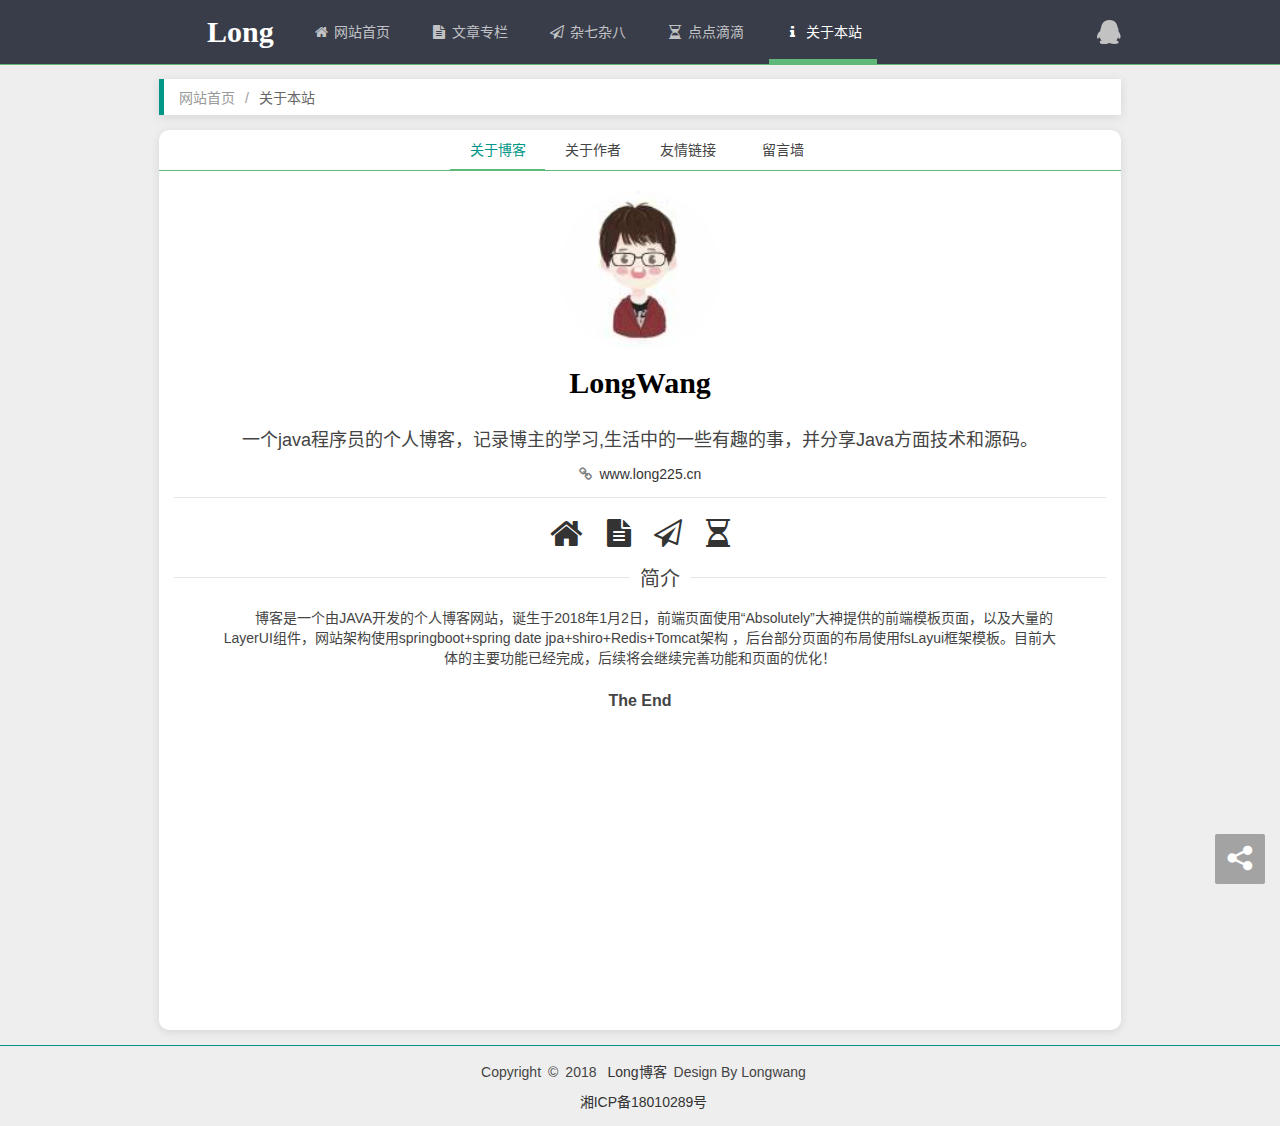
==== about.html @ 2bb351df "Initial commit" ====
﻿<!DOCTYPE html>
<html>
<head>
    <meta http-equiv="Content-Type" content="text/html; Charset=utf-8" />
    <meta http-equiv="Content-Language" content="zh-CN" />
    <meta name="viewport" content="width=device-width, initial-scale=1, user-scalable=no" />
    <title>Long博客-关于本站</title>
    <link rel="shortcut icon" href="images/logo.png" type="image/x-icon" />
    <!--Layui-->
    <link href="layui/css/layui.css" rel="stylesheet" />
    <!--font-awesome-->
    <link href="font-awesome/css/font-awesome.min.css" rel="stylesheet" />
    <!--全局样式表-->
    <link href="css/global.css" rel="stylesheet" />
    <link href="css/animate.min.css" rel="stylesheet" />
    <!-- 本页样式表 -->
    <link href="css/about.css" rel="stylesheet" />
    <link href="css/blog.css" rel="stylesheet" />
</head>
<body>
    <!-- 导航 -->
    <nav id="h" class="blog-nav layui-header">
			<div class="blog-container">

				<a href="/QQ/qqLogin" class="blog-user">
					<i class="fa fa-qq"></i>
				</a>

				<a class="blog-logo" href="index.html">Long</a>

				<ul class="layui-nav" lay-filter="nav">
					<li class="layui-nav-item">
						<a href="index.html"><i class="fa fa-home fa-fw"></i>&nbsp;网站首页</a>
					</li>
					<li class="layui-nav-item">
						<a href="article.html"><i class="fa fa-file-text fa-fw"></i>&nbsp;文章专栏</a>
					</li>
					<li class="layui-nav-item">
						<a href="mixed_pic.html"><i class="fa fa-paper-plane-o fa-fw"></i>&nbsp;杂七杂八</a>
					</li>
					<li class="layui-nav-item">
						<a href="timeline.html"><i class="fa fa-hourglass-half fa-fw"></i>&nbsp;点点滴滴</a>
					</li>
					<li class="layui-nav-item">
						<a href="about.html"><i class="fa fa-info fa-fw"></i>&nbsp;关于本站</a>
					</li>
					<span class="layui-nav-bar"></span></ul>

				<a class="blog-navicon" href="javascript:;">
					<i class="fa fa-navicon"></i>
				</a>
			</div>
		</nav>
    <!-- 主体（一般只改变这里的内容） -->
    <div class="blog-body">
        <!-- 这个一般才是真正的主体内容 -->
        <div class="blog-container">
        	<blockquote class="layui-elem-quote sitemap layui-breadcrumb shadow">
                <a href="index.html" title="网站首页">网站首页</a>
                <a><cite>关于本站</cite></a>
            </blockquote>
            <div class="blog-main">
                <div class="layui-tab layui-tab-brief shadow" lay-filter="tabAbout">
                    <ul class="layui-tab-title">
                        <li lay-id="1" class="layui-this">关于博客</li>
                        <li lay-id="2">关于作者</li>
                        <li lay-id="3" id="frinedlink">友情链接</li>
                        <li lay-id="4">留言墙</li>
                    </ul>
                    <div class="layui-tab-content">
                    	<div class="layui-tab-item layui-show">
                            <div class="aboutinfo">
                                <div class="aboutinfo-figure">
                                	<img alt="博客Log" src="img/admin.jpg" />
                                    <div><a class="long_wang animated fadeInLeftBig" href="http://www.long225.cn">LongWang</a></div>
                                </div>
                                <p class="aboutinfo-introduce animated fadeInRightBig">一个java程序员的个人博客，记录博主的学习,生活中的一些有趣的事，并分享Java方面技术和源码。</p>
                                <p class="aboutinfo-location animated fadeInLeftBig"><i class="fa fa-link"></i>&nbsp;&nbsp;<a target="_blank" href="http://www.long225.cn">www.long225.cn</a></p>
                                <hr />
                                <div class="aboutinfo-contact animated fadeInRightBig">
                                    <a title="网站首页" href="/"><i class="fa fa-home fa-2x" style="font-size:2.5em;position:relative;top:3px"></i></a>
                                    <a title="文章专栏" href="/foreground/article"><i class="fa fa-file-text fa-2x"></i></a>
                                    <a title="杂七杂八" href="/foreground/mixed_pic"><i class="fa fa-paper-plane-o fa-2x"></i></a>
                                    <a title="点点滴滴" href="/foreground/timeline"><i class="fa fa-hourglass-half fa-2x"></i></a>
                                </div>

                                <fieldset class="layui-elem-field layui-field-title animated fadeInLeftBig">
                                    <legend>简介</legend>
                                    <div class="layui-field-box aboutinfo-abstract">
                                        <p style="text-align:center;">博客是一个由JAVA开发的个人博客网站，诞生于2018年1月2日，前端页面使用“Absolutely”大神提供的前端模板页面，以及大量的LayerUI组件，网站架构使用springboot+spring date jpa+shiro+Redis+Tomcat架构 ，后台部分页面的布局使用fsLayui框架模板。目前大体的主要功能已经完成，后续将会继续完善功能和页面的优化！</p>
                                        <h1 style="text-align:center;">The End</h1>
                                    </div>
                                </fieldset>
                            </div>
                        </div><!--关于网站End-->
                        <div class="layui-tab-item">
                            <div class="aboutinfo">
                                <div class="aboutinfo-figure">
                                     <img src="img/admin.jpg"  />
                                </div>
                                <p class="aboutinfo-nickname" ">LongWang</p>
                                <p class="aboutinfo-introduce animated fadeInLeftBig">一枚90后程序员，Java开发工程师，主攻后端，略懂Web前端</p>
                                <p class="aboutinfo-location animated fadeInLeftBig"><i class="fa fa-location-arrow"></i>&nbsp;<span >中国 - 湘潭</span></p>
                                <hr />
                                <div class="aboutinfo-contact animated bounceIn">
                                    <a target="_blank" title="QQ交流" href="http://shang.qq.com/email/stop/email_stop.html?qq=2896543728"><i class="fa fa-qq fa-2x"></i></a>
                                    <a target="_blank" title="给我写信" href="mailto:2896543728@qq.com"><i class="fa fa-envelope fa-2x"></i></a>
                                    <a target="_blank" title="新浪微博" href="https://weibo.com/p/1005055534423586"><i class="fa fa-weibo fa-2x"></i></a>
                                    <a target="_blank" title="后台管理" href="/toLogin"><i class="fa fa-database fa-2x"></i></a>
                                </div>
                                <fieldset class="layui-elem-field layui-field-title animated bounceInUp">
                                    <legend>简介</legend>
                                    <div class="layui-field-box aboutinfo-abstract abstract-bloger">
                                        <p style="text-align:center;">诞生于1997年，目前是一个码农，从事Java方向的研究和开发。</p>
                                        <h1>个人信息</h1>
                                        <p>一个喜欢旅游，喜欢在路上的感觉！喜欢民谣音乐的程序猿~(偶尔会跟大家分享一些好听的民谣音乐，在本站我也会推荐，喜欢的可以关注我的网易云，收藏我自己整理的歌单：蓝色牛仔裤丶)</p>
                                        <h1>个人介绍</h1>
                                        <p>暂无</p>
                                        <h1>未来</h1>
                                        <p>还没想好...</p>
                                        <h1 style="text-align:center;">The End</h1>
                                    </div>
                                </fieldset>
                            </div>
                        </div><!--关于作者End-->
                    	<div class="layui-tab-item">
                            <div class="aboutinfo">
                                <div class="aboutinfo-figure">
                                    <img src="images/handshake.png" alt="友情链接" />
                                </div>
                                <p class="aboutinfo-nickname">友情链接</p>
                                <p class="aboutinfo-introduce">Name：Long博客&nbsp;&nbsp;&nbsp;&nbsp;Site：www.long225.cn</p>
                                <p class="aboutinfo-location">
                                    <i class="fa fa-close"></i>经常宕机&nbsp;
                                    <i class="fa fa-close"></i>不合法规&nbsp;
                                    <i class="fa fa-close"></i>插边球站&nbsp;
                                    <i class="fa fa-close"></i>红标报毒&nbsp;
                                    <i class="fa fa-check"></i>原创优先&nbsp;
                                    <i class="fa fa-check"></i>技术优先
                                </p>
                                <hr />
                                <div class="aboutinfo-contact">
                                    <p style="font-size:2em;">互换友链，携手并进！</p>
                                </div>
                                <fieldset class="layui-elem-field layui-field-title animated fadeInRightBig">
                                    <legend>Friend Link</legend>
                                    <div class="layui-field-box">
                                        <ul class="friendlink">
											<li>
											<a target="_blank" href="http://wurao.xin" title="勿扰博客" class="friendlink-item">
											<p class="friendlink-item-pic"></p>
											<p class="friendlink-item-title">勿扰博客</p>
											<p class="friendlink-item-domain">http://wurao.xin</p>
											</a>
											</li>
											<li>
											<a target="_blank" href="http://blog.itcodai.com" title="ITcodai博客" class="friendlink-item">
											<p class="friendlink-item-pic"><img src="http://blog.itcodai.com/images/favicon.ico" alt="ITcodai博客"></p>
											<p class="friendlink-item-title">ITcodai博客</p>
											<p class="friendlink-item-domain">http://blog.itcodai.com</p>
											</a>
											</li>
											<li>
											<a target="_blank" href="https://www.zqfirst.top" title="旧时光" class="friendlink-item">
											<p class="friendlink-item-pic"><img src="https://www.zqfirst.top/favicon.ico" alt="旧时光"></p>
											<p class="friendlink-item-title">旧时光</p>
											<p class="friendlink-item-domain">https://www.zqfirst.top</p>
											</a>
											</li>
                                        </ul>
                                    </div>
                                </fieldset>
                            </div>
                        </div><!--友情链接End-->
                    	<div class="layui-tab-item">
                            <div class="aboutinfo">
                                <div class="aboutinfo-figure">
                                    <img src="images/messagewall.png" alt="留言墙" />
                                </div>
                                <p class="aboutinfo-nickname">留言墙</p>
                                <p class="aboutinfo-introduce">本页面可留言、吐槽、提问。欢迎灌水，杜绝广告！</p>
                                <p class="aboutinfo-location">
                                    <i class="fa fa-clock-o"></i>&nbsp;<span id="time"></span>
                                </p>
                                <hr />
                                <div class="aboutinfo-contact">
                                    <p style="font-size:2em;">沟通交流，拉近你我！</p>
                                </div>
                                <fieldset class="layui-elem-field layui-field-title">
                                    <legend>Leave a message</legend>
                                    <div class="layui-field-box">
                                        <div class="leavemessage" style="text-align:initial">
                                            <form class="layui-form">
                                            <input type="hidden" id="user" name="user" lay-verify="userId" />
                                                <div class="layui-form-item">
                                                    <textarea name="content" lay-verify="content" id="remarkEditor" placeholder="请输入内容" class="layui-textarea"></textarea>
                                                </div>
                                                <div class="layui-form-item">
                                                    <button class="layui-btn" lay-submit="formLeaveMessage" lay-filter="formLeaveMessage">提交留言</button>
                                                </div>
                                            </form>
                                            <ul class="blog-comment" style="text-align:left;" id="messageList"></ul>
                                        </div>
                                    </div>
                                </fieldset>
                            </div>
                        </div><!--留言墙End-->
                    </div>
                </div>
            </div>
            <div class="clear"></div>
        </div>
    </div>
    <!-- 底部 -->
    		<footer id="f" class="blog-footer">
			<p><span>Copyright</span><span>©</span><span>2018</span>
				<a href="http://www.long225.cn">Long博客</a><span>Design By Longwang</span></p>
			<p>
				<a href="http://www.miitbeian.gov.cn" target="_blank">湘ICP备18010289号</a>
			</p>
		</footer>
    <!--侧边导航-->
    <ul class="layui-nav layui-nav-tree layui-nav-side blog-nav-left layui-hide" lay-filter="nav">
			<li class="layui-nav-item">
				<a href="index.html"><i class="fa fa-home fa-fw"></i>&nbsp;网站首页</a>
			</li>
			<li class="layui-nav-item">
				<a href="article.html"><i class="fa fa-file-text fa-fw"></i>&nbsp;文章专栏</a>
			</li>
			<li class="layui-nav-item">
				<a href="mixed_pic.html"><i class="fa fa-paper-plane-o fa-fw"></i>&nbsp;杂七杂八</a>
			</li>
			<li class="layui-nav-item">
				<a href="timeline.html"><i class="fa fa-road fa-fw"></i>&nbsp;点点滴滴</a>
			</li>
			<li class="layui-nav-item">
				<a href="about.html"><i class="fa fa-info fa-fw"></i>&nbsp;关于本站</a>
			</li>
			<span class="layui-nav-bar"></span>
		</ul>

    <!--分享窗体-->
    <div class="blog-share layui-hide">
        <div class="blog-share-body">
            <div style="width: 200px;height:100%;">
                <div class="bdsharebuttonbox">
                    <a class="bds_qzone" data-cmd="qzone" title="分享到QQ空间"></a>
                    <a class="bds_tsina" data-cmd="tsina" title="分享到新浪微博"></a>
                    <a class="bds_weixin" data-cmd="weixin" title="分享到微信"></a>
                    <a class="bds_sqq" data-cmd="sqq" title="分享到QQ好友"></a>
                </div>
            </div>
        </div>
    </div>
    
    <!--遮罩-->
    <div class="blog-mask animated layui-hide"></div>
    <!-- jquery -->
    <script src="js/jquery.min.js"></script>
    <!-- layui.js -->
    <script src="layui/layui.js"></script>
    <!-- 全局脚本 -->
    <script src="js/global.js"></script>
    <!-- 本页脚本 -->
    <script src="js/about.js"></script>
<script type="text/javascript">
    $(document).ready(function() {
        $(".fa-info").parent().parent().addClass("layui-this");
        systemTime();
    });
</script>

</body>
</html>
---- layui/css/layui.css ----
/** layui-v2.3.0 MIT License By https://www.layui.com */
 .layui-inline,img{display:inline-block;vertical-align:middle}.layui-rate,li{list-style:none}h1,h2,h3,h4,h5,h6{font-weight:400}.layui-edge,.layui-header,.layui-inline,.layui-main{position:relative}.layui-btn,.layui-edge,.layui-inline,img{vertical-align:middle}.layui-btn,.layui-disabled,.layui-icon,.layui-unselect{-webkit-user-select:none;-ms-user-select:none;-moz-user-select:none}blockquote,body,button,dd,div,dl,dt,form,h1,h2,h3,h4,h5,h6,input,li,ol,p,pre,td,textarea,th,ul{margin:0;padding:0;-webkit-tap-highlight-color:rgba(0,0,0,0)}a:active,a:hover{outline:0}img{border:none}table{border-collapse:collapse;border-spacing:0}h4,h5,h6{font-size:100%}button,input,optgroup,option,select,textarea{font-family:inherit;font-size:inherit;font-style:inherit;font-weight:inherit;outline:0}pre{white-space:pre-wrap;white-space:-moz-pre-wrap;white-space:-pre-wrap;white-space:-o-pre-wrap;word-wrap:break-word}body{line-height:24px;font:14px Helvetica Neue,Helvetica,PingFang SC,\5FAE\8F6F\96C5\9ED1,Tahoma,Arial,sans-serif}hr{height:1px;margin:10px 0;border:0;clear:both}a{color:#333;text-decoration:none}a:hover{color:#777}a cite{font-style:normal;*cursor:pointer}.layui-border-box,.layui-border-box *{box-sizing:border-box}.layui-box,.layui-box *{box-sizing:content-box}.layui-clear{clear:both;*zoom:1}.layui-clear:after{content:'\20';clear:both;*zoom:1;display:block;height:0}.layui-inline{*display:inline;*zoom:1}.layui-edge{display:inline-block;width:0;height:0;border-width:6px;border-style:dashed;border-color:transparent;overflow:hidden}.layui-edge-top{top:-4px;border-bottom-color:#999;border-bottom-style:solid}.layui-edge-right{border-left-color:#999;border-left-style:solid}.layui-edge-bottom{top:2px;border-top-color:#999;border-top-style:solid}.layui-edge-left{border-right-color:#999;border-right-style:solid}.layui-elip{text-overflow:ellipsis;overflow:hidden;white-space:nowrap}.layui-disabled,.layui-disabled:hover{color:#d2d2d2!important;cursor:not-allowed!important}.layui-circle{border-radius:100%}.layui-show{display:block!important}.layui-hide{display:none!important}@font-face{font-family:layui-icon;src:url(../font/iconfont.eot?v=230);src:url(../font/iconfont.eot?v=230#iefix) format('embedded-opentype'),url(../font/iconfont.svg?v=230#iconfont) format('svg'),url(../font/iconfont.woff?v=230) format('woff'),url(../font/iconfont.ttf?v=230) format('truetype')}.layui-icon{font-family:layui-icon!important;font-size:16px;font-style:normal;-webkit-font-smoothing:antialiased;-moz-osx-font-smoothing:grayscale}.layui-icon-reply-fill:before{content:"\e611"}.layui-icon-set-fill:before{content:"\e614"}.layui-icon-menu-fill:before{content:"\e60f"}.layui-icon-search:before{content:"\e615"}.layui-icon-share:before{content:"\e641"}.layui-icon-set-sm:before{content:"\e620"}.layui-icon-engine:before{content:"\e628"}.layui-icon-close:before{content:"\1006"}.layui-icon-close-fill:before{content:"\1007"}.layui-icon-chart-screen:before{content:"\e629"}.layui-icon-star:before{content:"\e600"}.layui-icon-circle-dot:before{content:"\e617"}.layui-icon-chat:before{content:"\e606"}.layui-icon-release:before{content:"\e609"}.layui-icon-list:before{content:"\e60a"}.layui-icon-chart:before{content:"\e62c"}.layui-icon-ok-circle:before{content:"\1005"}.layui-icon-layim-theme:before{content:"\e61b"}.layui-icon-table:before{content:"\e62d"}.layui-icon-right:before{content:"\e602"}.layui-icon-left:before{content:"\e603"}.layui-icon-cart-simple:before{content:"\e698"}.layui-icon-face-cry:before{content:"\e69c"}.layui-icon-face-smile:before{content:"\e6af"}.layui-icon-survey:before{content:"\e6b2"}.layui-icon-tree:before{content:"\e62e"}.layui-icon-upload-circle:before{content:"\e62f"}.layui-icon-add-circle:before{content:"\e61f"}.layui-icon-download-circle:before{content:"\e601"}.layui-icon-templeate-1:before{content:"\e630"}.layui-icon-util:before{content:"\e631"}.layui-icon-face-surprised:before{content:"\e664"}.layui-icon-edit:before{content:"\e642"}.layui-icon-speaker:before{content:"\e645"}.layui-icon-down:before{content:"\e61a"}.layui-icon-file:before{content:"\e621"}.layui-icon-layouts:before{content:"\e632"}.layui-icon-rate-half:before{content:"\e6c9"}.layui-icon-add-circle-fine:before{content:"\e608"}.layui-icon-prev-circle:before{content:"\e633"}.layui-icon-read:before{content:"\e705"}.layui-icon-404:before{content:"\e61c"}.layui-icon-carousel:before{content:"\e634"}.layui-icon-help:before{content:"\e607"}.layui-icon-code-circle:before{content:"\e635"}.layui-icon-water:before{content:"\e636"}.layui-icon-username:before{content:"\e66f"}.layui-icon-find-fill:before{content:"\e670"}.layui-icon-about:before{content:"\e60b"}.layui-icon-location:before{content:"\e715"}.layui-icon-up:before{content:"\e619"}.layui-icon-pause:before{content:"\e651"}.layui-icon-date:before{content:"\e637"}.layui-icon-layim-uploadfile:before{content:"\e61d"}.layui-icon-delete:before{content:"\e640"}.layui-icon-play:before{content:"\e652"}.layui-icon-top:before{content:"\e604"}.layui-icon-friends:before{content:"\e612"}.layui-icon-refresh-3:before{content:"\e9aa"}.layui-icon-ok:before{content:"\e605"}.layui-icon-layer:before{content:"\e638"}.layui-icon-face-smile-fine:before{content:"\e60c"}.layui-icon-dollar:before{content:"\e659"}.layui-icon-group:before{content:"\e613"}.layui-icon-layim-download:before{content:"\e61e"}.layui-icon-picture-fine:before{content:"\e60d"}.layui-icon-link:before{content:"\e64c"}.layui-icon-diamond:before{content:"\e735"}.layui-icon-log:before{content:"\e60e"}.layui-icon-rate-solid:before{content:"\e67a"}.layui-icon-fonts-del:before{content:"\e64f"}.layui-icon-unlink:before{content:"\e64d"}.layui-icon-fonts-clear:before{content:"\e639"}.layui-icon-triangle-r:before{content:"\e623"}.layui-icon-circle:before{content:"\e63f"}.layui-icon-radio:before{content:"\e643"}.layui-icon-align-center:before{content:"\e647"}.layui-icon-align-right:before{content:"\e648"}.layui-icon-align-left:before{content:"\e649"}.layui-icon-loading-1:before{content:"\e63e"}.layui-icon-return:before{content:"\e65c"}.layui-icon-fonts-strong:before{content:"\e62b"}.layui-icon-upload:before{content:"\e67c"}.layui-icon-dialogue:before{content:"\e63a"}.layui-icon-video:before{content:"\e6ed"}.layui-icon-headset:before{content:"\e6fc"}.layui-icon-cellphone-fine:before{content:"\e63b"}.layui-icon-add-1:before{content:"\e654"}.layui-icon-face-smile-b:before{content:"\e650"}.layui-icon-fonts-html:before{content:"\e64b"}.layui-icon-form:before{content:"\e63c"}.layui-icon-cart:before{content:"\e657"}.layui-icon-camera-fill:before{content:"\e65d"}.layui-icon-tabs:before{content:"\e62a"}.layui-icon-fonts-code:before{content:"\e64e"}.layui-icon-fire:before{content:"\e756"}.layui-icon-set:before{content:"\e716"}.layui-icon-fonts-u:before{content:"\e646"}.layui-icon-triangle-d:before{content:"\e625"}.layui-icon-tips:before{content:"\e702"}.layui-icon-picture:before{content:"\e64a"}.layui-icon-more-vertical:before{content:"\e671"}.layui-icon-flag:before{content:"\e66c"}.layui-icon-loading:before{content:"\e63d"}.layui-icon-fonts-i:before{content:"\e644"}.layui-icon-refresh-1:before{content:"\e666"}.layui-icon-rmb:before{content:"\e65e"}.layui-icon-home:before{content:"\e68e"}.layui-icon-user:before{content:"\e770"}.layui-icon-notice:before{content:"\e667"}.layui-icon-login-weibo:before{content:"\e675"}.layui-icon-voice:before{content:"\e688"}.layui-icon-upload-drag:before{content:"\e681"}.layui-icon-login-qq:before{content:"\e676"}.layui-icon-snowflake:before{content:"\e6b1"}.layui-icon-file-b:before{content:"\e655"}.layui-icon-template:before{content:"\e663"}.layui-icon-auz:before{content:"\e672"}.layui-icon-console:before{content:"\e665"}.layui-icon-app:before{content:"\e653"}.layui-icon-prev:before{content:"\e65a"}.layui-icon-website:before{content:"\e7ae"}.layui-icon-next:before{content:"\e65b"}.layui-icon-component:before{content:"\e857"}.layui-icon-more:before{content:"\e65f"}.layui-icon-login-wechat:before{content:"\e677"}.layui-icon-shrink-right:before{content:"\e668"}.layui-icon-spread-left:before{content:"\e66b"}.layui-icon-camera:before{content:"\e660"}.layui-icon-note:before{content:"\e66e"}.layui-icon-refresh:before{content:"\e669"}.layui-icon-female:before{content:"\e661"}.layui-icon-male:before{content:"\e662"}.layui-icon-password:before{content:"\e673"}.layui-icon-senior:before{content:"\e674"}.layui-icon-theme:before{content:"\e66a"}.layui-icon-tread:before{content:"\e6c5"}.layui-icon-praise:before{content:"\e6c6"}.layui-icon-star-fill:before{content:"\e658"}.layui-icon-rate:before{content:"\e67b"}.layui-icon-template-1:before{content:"\e656"}.layui-icon-vercode:before{content:"\e679"}.layui-icon-cellphone:before{content:"\e678"}.layui-icon-screen-full:before{content:"\e622"}.layui-icon-screen-restore:before{content:"\e758"}.layui-main{width:1140px;margin:0 auto}.layui-header{z-index:1000;height:60px}.layui-header a:hover{transition:all .5s;-webkit-transition:all .5s}.layui-side{position:fixed;left:0;top:0;bottom:0;z-index:999;width:200px;overflow-x:hidden}.layui-side-scroll{position:relative;width:220px;height:100%;overflow-x:hidden}.layui-body{position:absolute;left:200px;right:0;top:0;bottom:0;z-index:998;width:auto;overflow:hidden;overflow-y:auto;box-sizing:border-box}.layui-layout-body{overflow:hidden}.layui-layout-admin .layui-header{background-color:#23262E}.layui-layout-admin .layui-side{top:60px;width:200px;overflow-x:hidden}.layui-layout-admin .layui-body{top:60px;bottom:44px}.layui-layout-admin .layui-main{width:auto;margin:0 15px}.layui-layout-admin .layui-footer{position:fixed;left:200px;right:0;bottom:0;height:44px;line-height:44px;padding:0 15px;background-color:#eee}.layui-layout-admin .layui-logo{position:absolute;left:0;top:0;width:200px;height:100%;line-height:60px;text-align:center;color:#009688;font-size:16px}.layui-layout-admin .layui-header .layui-nav{background:0 0}.layui-layout-left{position:absolute!important;left:200px;top:0}.layui-layout-right{position:absolute!important;right:0;top:0}.layui-container{position:relative;margin:0 auto;padding:0 15px;box-sizing:border-box}.layui-fluid{position:relative;margin:0 auto;padding:0 15px}.layui-row:after,.layui-row:before{content:'';display:block;clear:both}.layui-col-lg1,.layui-col-lg10,.layui-col-lg11,.layui-col-lg12,.layui-col-lg2,.layui-col-lg3,.layui-col-lg4,.layui-col-lg5,.layui-col-lg6,.layui-col-lg7,.layui-col-lg8,.layui-col-lg9,.layui-col-md1,.layui-col-md10,.layui-col-md11,.layui-col-md12,.layui-col-md2,.layui-col-md3,.layui-col-md4,.layui-col-md5,.layui-col-md6,.layui-col-md7,.layui-col-md8,.layui-col-md9,.layui-col-sm1,.layui-col-sm10,.layui-col-sm11,.layui-col-sm12,.layui-col-sm2,.layui-col-sm3,.layui-col-sm4,.layui-col-sm5,.layui-col-sm6,.layui-col-sm7,.layui-col-sm8,.layui-col-sm9,.layui-col-xs1,.layui-col-xs10,.layui-col-xs11,.layui-col-xs12,.layui-col-xs2,.layui-col-xs3,.layui-col-xs4,.layui-col-xs5,.layui-col-xs6,.layui-col-xs7,.layui-col-xs8,.layui-col-xs9{position:relative;display:block;box-sizing:border-box}.layui-col-xs1,.layui-col-xs10,.layui-col-xs11,.layui-col-xs12,.layui-col-xs2,.layui-col-xs3,.layui-col-xs4,.layui-col-xs5,.layui-col-xs6,.layui-col-xs7,.layui-col-xs8,.layui-col-xs9{float:left}.layui-col-xs1{width:8.33333333%}.layui-col-xs2{width:16.66666667%}.layui-col-xs3{width:25%}.layui-col-xs4{width:33.33333333%}.layui-col-xs5{width:41.66666667%}.layui-col-xs6{width:50%}.layui-col-xs7{width:58.33333333%}.layui-col-xs8{width:66.66666667%}.layui-col-xs9{width:75%}.layui-col-xs10{width:83.33333333%}.layui-col-xs11{width:91.66666667%}.layui-col-xs12{width:100%}.layui-col-xs-offset1{margin-left:8.33333333%}.layui-col-xs-offset2{margin-left:16.66666667%}.layui-col-xs-offset3{margin-left:25%}.layui-col-xs-offset4{margin-left:33.33333333%}.layui-col-xs-offset5{margin-left:41.66666667%}.layui-col-xs-offset6{margin-left:50%}.layui-col-xs-offset7{margin-left:58.33333333%}.layui-col-xs-offset8{margin-left:66.66666667%}.layui-col-xs-offset9{margin-left:75%}.layui-col-xs-offset10{margin-left:83.33333333%}.layui-col-xs-offset11{margin-left:91.66666667%}.layui-col-xs-offset12{margin-left:100%}@media screen and (max-width:768px){.layui-hide-xs{display:none!important}.layui-show-xs-block{display:block!important}.layui-show-xs-inline{display:inline!important}.layui-show-xs-inline-block{display:inline-block!important}}@media screen and (min-width:768px){.layui-container{width:750px}.layui-hide-sm{display:none!important}.layui-show-sm-block{display:block!important}.layui-show-sm-inline{display:inline!important}.layui-show-sm-inline-block{display:inline-block!important}.layui-col-sm1,.layui-col-sm10,.layui-col-sm11,.layui-col-sm12,.layui-col-sm2,.layui-col-sm3,.layui-col-sm4,.layui-col-sm5,.layui-col-sm6,.layui-col-sm7,.layui-col-sm8,.layui-col-sm9{float:left}.layui-col-sm1{width:8.33333333%}.layui-col-sm2{width:16.66666667%}.layui-col-sm3{width:25%}.layui-col-sm4{width:33.33333333%}.layui-col-sm5{width:41.66666667%}.layui-col-sm6{width:50%}.layui-col-sm7{width:58.33333333%}.layui-col-sm8{width:66.66666667%}.layui-col-sm9{width:75%}.layui-col-sm10{width:83.33333333%}.layui-col-sm11{width:91.66666667%}.layui-col-sm12{width:100%}.layui-col-sm-offset1{margin-left:8.33333333%}.layui-col-sm-offset2{margin-left:16.66666667%}.layui-col-sm-offset3{margin-left:25%}.layui-col-sm-offset4{margin-left:33.33333333%}.layui-col-sm-offset5{margin-left:41.66666667%}.layui-col-sm-offset6{margin-left:50%}.layui-col-sm-offset7{margin-left:58.33333333%}.layui-col-sm-offset8{margin-left:66.66666667%}.layui-col-sm-offset9{margin-left:75%}.layui-col-sm-offset10{margin-left:83.33333333%}.layui-col-sm-offset11{margin-left:91.66666667%}.layui-col-sm-offset12{margin-left:100%}}@media screen and (min-width:992px){.layui-container{width:970px}.layui-hide-md{display:none!important}.layui-show-md-block{display:block!important}.layui-show-md-inline{display:inline!important}.layui-show-md-inline-block{display:inline-block!important}.layui-col-md1,.layui-col-md10,.layui-col-md11,.layui-col-md12,.layui-col-md2,.layui-col-md3,.layui-col-md4,.layui-col-md5,.layui-col-md6,.layui-col-md7,.layui-col-md8,.layui-col-md9{float:left}.layui-col-md1{width:8.33333333%}.layui-col-md2{width:16.66666667%}.layui-col-md3{width:25%}.layui-col-md4{width:33.33333333%}.layui-col-md5{width:41.66666667%}.layui-col-md6{width:50%}.layui-col-md7{width:58.33333333%}.layui-col-md8{width:66.66666667%}.layui-col-md9{width:75%}.layui-col-md10{width:83.33333333%}.layui-col-md11{width:91.66666667%}.layui-col-md12{width:100%}.layui-col-md-offset1{margin-left:8.33333333%}.layui-col-md-offset2{margin-left:16.66666667%}.layui-col-md-offset3{margin-left:25%}.layui-col-md-offset4{margin-left:33.33333333%}.layui-col-md-offset5{margin-left:41.66666667%}.layui-col-md-offset6{margin-left:50%}.layui-col-md-offset7{margin-left:58.33333333%}.layui-col-md-offset8{margin-left:66.66666667%}.layui-col-md-offset9{margin-left:75%}.layui-col-md-offset10{margin-left:83.33333333%}.layui-col-md-offset11{margin-left:91.66666667%}.layui-col-md-offset12{margin-left:100%}}@media screen and (min-width:1200px){.layui-container{width:1170px}.layui-hide-lg{display:none!important}.layui-show-lg-block{display:block!important}.layui-show-lg-inline{display:inline!important}.layui-show-lg-inline-block{display:inline-block!important}.layui-col-lg1,.layui-col-lg10,.layui-col-lg11,.layui-col-lg12,.layui-col-lg2,.layui-col-lg3,.layui-col-lg4,.layui-col-lg5,.layui-col-lg6,.layui-col-lg7,.layui-col-lg8,.layui-col-lg9{float:left}.layui-col-lg1{width:8.33333333%}.layui-col-lg2{width:16.66666667%}.layui-col-lg3{width:25%}.layui-col-lg4{width:33.33333333%}.layui-col-lg5{width:41.66666667%}.layui-col-lg6{width:50%}.layui-col-lg7{width:58.33333333%}.layui-col-lg8{width:66.66666667%}.layui-col-lg9{width:75%}.layui-col-lg10{width:83.33333333%}.layui-col-lg11{width:91.66666667%}.layui-col-lg12{width:100%}.layui-col-lg-offset1{margin-left:8.33333333%}.layui-col-lg-offset2{margin-left:16.66666667%}.layui-col-lg-offset3{margin-left:25%}.layui-col-lg-offset4{margin-left:33.33333333%}.layui-col-lg-offset5{margin-left:41.66666667%}.layui-col-lg-offset6{margin-left:50%}.layui-col-lg-offset7{margin-left:58.33333333%}.layui-col-lg-offset8{margin-left:66.66666667%}.layui-col-lg-offset9{margin-left:75%}.layui-col-lg-offset10{margin-left:83.33333333%}.layui-col-lg-offset11{margin-left:91.66666667%}.layui-col-lg-offset12{margin-left:100%}}.layui-col-space1{margin:-.5px}.layui-col-space1>*{padding:.5px}.layui-col-space3{margin:-1.5px}.layui-col-space3>*{padding:1.5px}.layui-col-space5{margin:-2.5px}.layui-col-space5>*{padding:2.5px}.layui-col-space8{margin:-3.5px}.layui-col-space8>*{padding:3.5px}.layui-col-space10{margin:-5px}.layui-col-space10>*{padding:5px}.layui-col-space12{margin:-6px}.layui-col-space12>*{padding:6px}.layui-col-space15{margin:-7.5px}.layui-col-space15>*{padding:7.5px}.layui-col-space18{margin:-9px}.layui-col-space18>*{padding:9px}.layui-col-space20{margin:-10px}.layui-col-space20>*{padding:10px}.layui-col-space22{margin:-11px}.layui-col-space22>*{padding:11px}.layui-col-space25{margin:-12.5px}.layui-col-space25>*{padding:12.5px}.layui-col-space30{margin:-15px}.layui-col-space30>*{padding:15px}.layui-btn,.layui-input,.layui-select,.layui-textarea,.layui-upload-button{outline:0;-webkit-appearance:none;transition:all .3s;-webkit-transition:all .3s;box-sizing:border-box}.layui-elem-quote{margin-bottom:10px;padding:15px;line-height:22px;border-left:5px solid #009688;border-radius:0 2px 2px 0;background-color:#f2f2f2}.layui-quote-nm{border-style:solid;border-width:1px 1px 1px 5px;background:0 0}.layui-elem-field{margin-bottom:10px;padding:0;border-width:1px;border-style:solid}.layui-elem-field legend{margin-left:20px;padding:0 10px;font-size:20px;font-weight:300}.layui-field-title{margin:10px 0 20px;border-width:1px 0 0}.layui-field-box{padding:10px 15px}.layui-field-title .layui-field-box{padding:10px 0}.layui-progress{position:relative;height:6px;border-radius:20px;background-color:#e2e2e2}.layui-progress-bar{position:absolute;left:0;top:0;width:0;max-width:100%;height:6px;border-radius:20px;text-align:right;background-color:#5FB878;transition:all .3s;-webkit-transition:all .3s}.layui-progress-big,.layui-progress-big .layui-progress-bar{height:18px;line-height:18px}.layui-progress-text{position:relative;top:-20px;line-height:18px;font-size:12px;color:#666}.layui-progress-big .layui-progress-text{position:static;padding:0 10px;color:#fff}.layui-collapse{border-width:1px;border-style:solid;border-radius:2px}.layui-colla-content,.layui-colla-item{border-top-width:1px;border-top-style:solid}.layui-colla-item:first-child{border-top:none}.layui-colla-title{position:relative;height:42px;line-height:42px;padding:0 15px 0 35px;color:#333;background-color:#f2f2f2;cursor:pointer;font-size:14px;overflow:hidden}.layui-colla-content{display:none;padding:10px 15px;line-height:22px;color:#666}.layui-colla-icon{position:absolute;left:15px;top:0;font-size:14px}.layui-card-body,.layui-card-header,.layui-form-label,.layui-form-mid,.layui-form-select,.layui-input-block,.layui-input-inline,.layui-textarea{position:relative}.layui-card{margin-bottom:15px;border-radius:2px;background-color:#fff;box-shadow:0 1px 2px 0 rgba(0,0,0,.05)}.layui-card:last-child{margin-bottom:0}.layui-card-header{height:42px;line-height:42px;padding:0 15px;border-bottom:1px solid #f6f6f6;color:#333;border-radius:2px 2px 0 0;font-size:14px}.layui-bg-black,.layui-bg-blue,.layui-bg-cyan,.layui-bg-green,.layui-bg-orange,.layui-bg-red{color:#fff!important}.layui-card-body{padding:10px 15px;line-height:24px}.layui-card-body[pad15]{padding:15px}.layui-card-body[pad20]{padding:20px}.layui-card-body .layui-table{margin:5px 0}.layui-card .layui-tab{margin:0}.layui-panel-window{position:relative;padding:15px;border-radius:0;border-top:5px solid #E6E6E6;background-color:#fff}.layui-bg-red{background-color:#FF5722!important}.layui-bg-orange{background-color:#FFB800!important}.layui-bg-green{background-color:#009688!important}.layui-bg-cyan{background-color:#2F4056!important}.layui-bg-blue{background-color:#1E9FFF!important}.layui-bg-black{background-color:#393D49!important}.layui-bg-gray{background-color:#eee!important;color:#666!important}.layui-badge-rim,.layui-colla-content,.layui-colla-item,.layui-collapse,.layui-elem-field,.layui-form-pane .layui-form-item[pane],.layui-form-pane .layui-form-label,.layui-input,.layui-layedit,.layui-layedit-tool,.layui-quote-nm,.layui-select,.layui-tab-bar,.layui-tab-card,.layui-tab-title,.layui-tab-title .layui-this:after,.layui-textarea{border-color:#e6e6e6}.layui-timeline-item:before,hr{background-color:#e6e6e6}.layui-text{line-height:22px;font-size:14px;color:#666}.layui-text h1,.layui-text h2,.layui-text h3{font-weight:500;color:#333}.layui-text h1{font-size:30px}.layui-text h2{font-size:24px}.layui-text h3{font-size:18px}.layui-text a:not(.layui-btn){color:#01AAED}.layui-text a:not(.layui-btn):hover{text-decoration:underline}.layui-text ul{padding:5px 0 5px 15px}.layui-text ul li{margin-top:5px;list-style-type:disc}.layui-text em,.layui-word-aux{color:#999!important;padding:0 5px!important}.layui-btn{display:inline-block;height:38px;line-height:38px;padding:0 18px;background-color:#009688;color:#fff;white-space:nowrap;text-align:center;font-size:14px;border:none;border-radius:2px;cursor:pointer}.layui-btn:hover{opacity:.8;filter:alpha(opacity=80);color:#fff}.layui-btn:active{opacity:1;filter:alpha(opacity=100)}.layui-btn+.layui-btn{margin-left:10px}.layui-btn-container{font-size:0}.layui-btn-container .layui-btn{margin-right:10px;margin-bottom:10px}.layui-btn-container .layui-btn+.layui-btn{margin-left:0}.layui-table .layui-btn-container .layui-btn{margin-bottom:9px}.layui-btn-radius{border-radius:100px}.layui-btn .layui-icon{margin-right:3px;font-size:18px;vertical-align:bottom;vertical-align:middle\9}.layui-btn-primary{border:1px solid #C9C9C9;background-color:#fff;color:#555}.layui-btn-primary:hover{border-color:#009688;color:#333}.layui-btn-normal{background-color:#1E9FFF}.layui-btn-warm{background-color:#FFB800}.layui-btn-danger{background-color:#FF5722}.layui-btn-disabled,.layui-btn-disabled:active,.layui-btn-disabled:hover{border:1px solid #e6e6e6;background-color:#FBFBFB;color:#C9C9C9;cursor:not-allowed;opacity:1}.layui-btn-lg{height:44px;line-height:44px;padding:0 25px;font-size:16px}.layui-btn-sm{height:30px;line-height:30px;padding:0 10px;font-size:12px}.layui-btn-sm i{font-size:16px!important}.layui-btn-xs{height:22px;line-height:22px;padding:0 5px;font-size:12px}.layui-btn-xs i{font-size:14px!important}.layui-btn-group{display:inline-block;vertical-align:middle;font-size:0}.layui-btn-group .layui-btn{margin-left:0!important;margin-right:0!important;border-left:1px solid rgba(255,255,255,.5);border-radius:0}.layui-btn-group .layui-btn-primary{border-left:none}.layui-btn-group .layui-btn-primary:hover{border-color:#C9C9C9;color:#009688}.layui-btn-group .layui-btn:first-child{border-left:none;border-radius:2px 0 0 2px}.layui-btn-group .layui-btn-primary:first-child{border-left:1px solid #c9c9c9}.layui-btn-group .layui-btn:last-child{border-radius:0 2px 2px 0}.layui-btn-group .layui-btn+.layui-btn{margin-left:0}.layui-btn-group+.layui-btn-group{margin-left:10px}.layui-btn-fluid{width:100%}.layui-input,.layui-select,.layui-textarea{height:38px;line-height:1.3;line-height:38px\9;border-width:1px;border-style:solid;background-color:#fff;border-radius:2px}.layui-input::-webkit-input-placeholder,.layui-select::-webkit-input-placeholder,.layui-textarea::-webkit-input-placeholder{line-height:1.3}.layui-input,.layui-textarea{display:block;width:100%;padding-left:10px}.layui-input:hover,.layui-textarea:hover{border-color:#D2D2D2!important}.layui-input:focus,.layui-textarea:focus{border-color:#C9C9C9!important}.layui-textarea{min-height:100px;height:auto;line-height:20px;padding:6px 10px;resize:vertical}.layui-select{padding:0 10px}.layui-form input[type=checkbox],.layui-form input[type=radio],.layui-form select{display:none}.layui-form [lay-ignore]{display:initial}.layui-form-item{margin-bottom:15px;clear:both;*zoom:1}.layui-form-item:after{content:'\20';clear:both;*zoom:1;display:block;height:0}.layui-form-label{float:left;display:block;padding:9px 15px;width:80px;font-weight:400;line-height:20px;text-align:right}.layui-form-label-col{display:block;float:none;padding:9px 0;line-height:20px;text-align:left}.layui-form-item .layui-inline{margin-bottom:5px;margin-right:10px}.layui-input-block{margin-left:110px;min-height:36px}.layui-input-inline{display:inline-block;vertical-align:middle}.layui-form-item .layui-input-inline{float:left;width:190px;margin-right:10px}.layui-form-text .layui-input-inline{width:auto}.layui-form-mid{float:left;display:block;padding:9px 0!important;line-height:20px;margin-right:10px}.layui-form-danger+.layui-form-select .layui-input,.layui-form-danger:focus{border-color:#FF5722!important}.layui-form-select .layui-input{padding-right:30px;cursor:pointer}.layui-form-select .layui-edge{position:absolute;right:10px;top:50%;margin-top:-3px;cursor:pointer;border-width:6px;border-top-color:#c2c2c2;border-top-style:solid;transition:all .3s;-webkit-transition:all .3s}.layui-form-select dl{display:none;position:absolute;left:0;top:42px;padding:5px 0;z-index:999;min-width:100%;border:1px solid #d2d2d2;max-height:300px;overflow-y:auto;background-color:#fff;border-radius:2px;box-shadow:0 2px 4px rgba(0,0,0,.12);box-sizing:border-box}.layui-form-select dl dd,.layui-form-select dl dt{padding:0 10px;line-height:36px;white-space:nowrap;overflow:hidden;text-overflow:ellipsis}.layui-form-select dl dt{font-size:12px;color:#999}.layui-form-select dl dd{cursor:pointer}.layui-form-select dl dd:hover{background-color:#f2f2f2}.layui-form-select .layui-select-group dd{padding-left:20px}.layui-form-select dl dd.layui-select-tips{padding-left:10px!important;color:#999}.layui-form-select dl dd.layui-this{background-color:#5FB878;color:#fff}.layui-form-checkbox,.layui-form-select dl dd.layui-disabled{background-color:#fff}.layui-form-selected dl{display:block}.layui-form-checkbox,.layui-form-checkbox *,.layui-form-switch{display:inline-block;vertical-align:middle}.layui-form-selected .layui-edge{margin-top:-9px;-webkit-transform:rotate(180deg);transform:rotate(180deg);margin-top:-3px\9}:root .layui-form-selected .layui-edge{margin-top:-9px\0/IE9}.layui-form-selectup dl{top:auto;bottom:42px}.layui-select-none{margin:5px 0;text-align:center;color:#999}.layui-select-disabled .layui-disabled{border-color:#eee!important}.layui-select-disabled .layui-edge{border-top-color:#d2d2d2}.layui-form-checkbox{position:relative;height:30px;line-height:30px;margin-right:10px;padding-right:30px;cursor:pointer;font-size:0;-webkit-transition:.1s linear;transition:.1s linear;box-sizing:border-box}.layui-form-checkbox span{padding:0 10px;height:100%;font-size:14px;border-radius:2px 0 0 2px;background-color:#d2d2d2;color:#fff;overflow:hidden;white-space:nowrap;text-overflow:ellipsis}.layui-form-checkbox:hover span{background-color:#c2c2c2}.layui-form-checkbox i{position:absolute;right:0;top:0;width:30px;height:28px;border:1px solid #d2d2d2;border-left:none;border-radius:0 2px 2px 0;color:#fff;font-size:20px;text-align:center}.layui-form-checkbox:hover i{border-color:#c2c2c2;color:#c2c2c2}.layui-form-checked,.layui-form-checked:hover{border-color:#5FB878}.layui-form-checked span,.layui-form-checked:hover span{background-color:#5FB878}.layui-form-checked i,.layui-form-checked:hover i{color:#5FB878}.layui-form-item .layui-form-checkbox{margin-top:4px}.layui-form-checkbox[lay-skin=primary]{height:auto!important;line-height:normal!important;border:none!important;margin-right:0;padding-right:0;background:0 0}.layui-form-checkbox[lay-skin=primary] span{float:right;padding-right:15px;line-height:18px;background:0 0;color:#666}.layui-form-checkbox[lay-skin=primary] i{position:relative;top:0;width:16px;height:16px;line-height:16px;border:1px solid #d2d2d2;font-size:12px;border-radius:2px;background-color:#fff;-webkit-transition:.1s linear;transition:.1s linear}.layui-form-checkbox[lay-skin=primary]:hover i{border-color:#5FB878;color:#fff}.layui-form-checked[lay-skin=primary] i{border-color:#5FB878;background-color:#5FB878;color:#fff}.layui-checkbox-disbaled[lay-skin=primary] span{background:0 0!important;color:#c2c2c2}.layui-checkbox-disbaled[lay-skin=primary]:hover i{border-color:#d2d2d2}.layui-form-item .layui-form-checkbox[lay-skin=primary]{margin-top:10px}.layui-form-switch{position:relative;height:22px;line-height:22px;min-width:35px;padding:0 5px;margin-top:8px;border:1px solid #d2d2d2;border-radius:20px;cursor:pointer;background-color:#fff;-webkit-transition:.1s linear;transition:.1s linear}.layui-form-switch i{position:absolute;left:5px;top:3px;width:16px;height:16px;border-radius:20px;background-color:#d2d2d2;-webkit-transition:.1s linear;transition:.1s linear}.layui-form-switch em{position:relative;top:0;width:25px;margin-left:21px;padding:0!important;text-align:center!important;color:#999!important;font-style:normal!important;font-size:12px}.layui-form-onswitch{border-color:#5FB878;background-color:#5FB878}.layui-checkbox-disbaled,.layui-checkbox-disbaled i{border-color:#e2e2e2!important}.layui-form-onswitch i{left:100%;margin-left:-21px;background-color:#fff}.layui-form-onswitch em{margin-left:5px;margin-right:21px;color:#fff!important}.layui-checkbox-disbaled span{background-color:#e2e2e2!important}.layui-checkbox-disbaled:hover i{color:#fff!important}[lay-radio]{display:none}.layui-form-radio,.layui-form-radio *{display:inline-block;vertical-align:middle}.layui-form-radio{line-height:28px;margin:6px 10px 0 0;padding-right:10px;cursor:pointer;font-size:0}.layui-form-radio *{font-size:14px}.layui-form-radio>i{margin-right:8px;font-size:22px;color:#c2c2c2}.layui-form-radio>i:hover,.layui-form-radioed>i{color:#5FB878}.layui-radio-disbaled>i{color:#e2e2e2!important}.layui-form-pane .layui-form-label{width:110px;padding:8px 15px;height:38px;line-height:20px;border-width:1px;border-style:solid;border-radius:2px 0 0 2px;text-align:center;background-color:#FBFBFB;overflow:hidden;white-space:nowrap;text-overflow:ellipsis;box-sizing:border-box}.layui-form-pane .layui-input-inline{margin-left:-1px}.layui-form-pane .layui-input-block{margin-left:110px;left:-1px}.layui-form-pane .layui-input{border-radius:0 2px 2px 0}.layui-form-pane .layui-form-text .layui-form-label{float:none;width:100%;border-radius:2px;box-sizing:border-box;text-align:left}.layui-form-pane .layui-form-text .layui-input-inline{display:block;margin:0;top:-1px;clear:both}.layui-form-pane .layui-form-text .layui-input-block{margin:0;left:0;top:-1px}.layui-form-pane .layui-form-text .layui-textarea{min-height:100px;border-radius:0 0 2px 2px}.layui-form-pane .layui-form-checkbox{margin:4px 0 4px 10px}.layui-form-pane .layui-form-radio,.layui-form-pane .layui-form-switch{margin-top:6px;margin-left:10px}.layui-form-pane .layui-form-item[pane]{position:relative;border-width:1px;border-style:solid}.layui-form-pane .layui-form-item[pane] .layui-form-label{position:absolute;left:0;top:0;height:100%;border-width:0 1px 0 0}.layui-form-pane .layui-form-item[pane] .layui-input-inline{margin-left:110px}@media screen and (max-width:450px){.layui-form-item .layui-form-label{text-overflow:ellipsis;overflow:hidden;white-space:nowrap}.layui-form-item .layui-inline{display:block;margin-right:0;margin-bottom:20px;clear:both}.layui-form-item .layui-inline:after{content:'\20';clear:both;display:block;height:0}.layui-form-item .layui-input-inline{display:block;float:none;left:-3px;width:auto;margin:0 0 10px 112px}.layui-form-item .layui-input-inline+.layui-form-mid{margin-left:110px;top:-5px;padding:0}.layui-form-item .layui-form-checkbox{margin-right:5px;margin-bottom:5px}}.layui-layedit{border-width:1px;border-style:solid;border-radius:2px}.layui-layedit-tool{padding:3px 5px;border-bottom-width:1px;border-bottom-style:solid;font-size:0}.layedit-tool-fixed{position:fixed;top:0;border-top:1px solid #e2e2e2}.layui-layedit-tool .layedit-tool-mid,.layui-layedit-tool .layui-icon{display:inline-block;vertical-align:middle;text-align:center;font-size:14px}.layui-layedit-tool .layui-icon{position:relative;width:32px;height:30px;line-height:30px;margin:3px 5px;color:#777;cursor:pointer;border-radius:2px}.layui-layedit-tool .layui-icon:hover{color:#393D49}.layui-layedit-tool .layui-icon:active{color:#000}.layui-layedit-tool .layedit-tool-active{background-color:#e2e2e2;color:#000}.layui-layedit-tool .layui-disabled,.layui-layedit-tool .layui-disabled:hover{color:#d2d2d2;cursor:not-allowed}.layui-layedit-tool .layedit-tool-mid{width:1px;height:18px;margin:0 10px;background-color:#d2d2d2}.layedit-tool-html{width:50px!important;font-size:30px!important}.layedit-tool-b,.layedit-tool-code,.layedit-tool-help{font-size:16px!important}.layedit-tool-d,.layedit-tool-face,.layedit-tool-image,.layedit-tool-unlink{font-size:18px!important}.layedit-tool-image input{position:absolute;font-size:0;left:0;top:0;width:100%;height:100%;opacity:.01;filter:Alpha(opacity=1);cursor:pointer}.layui-layedit-iframe iframe{display:block;width:100%}#LAY_layedit_code{overflow:hidden}.layui-laypage{display:inline-block;*display:inline;*zoom:1;vertical-align:middle;margin:10px 0;font-size:0}.layui-laypage>a:first-child,.layui-laypage>a:first-child em{border-radius:2px 0 0 2px}.layui-laypage>a:last-child,.layui-laypage>a:last-child em{border-radius:0 2px 2px 0}.layui-laypage>:first-child{margin-left:0!important}.layui-laypage>:last-child{margin-right:0!important}.layui-laypage a,.layui-laypage button,.layui-laypage input,.layui-laypage select,.layui-laypage span{border:1px solid #e2e2e2}.layui-laypage a,.layui-laypage span{display:inline-block;*display:inline;*zoom:1;vertical-align:middle;padding:0 15px;height:28px;line-height:28px;margin:0 -1px 5px 0;background-color:#fff;color:#333;font-size:12px}.layui-laypage a:hover{color:#009688}.layui-laypage em{font-style:normal}.layui-laypage .layui-laypage-spr{color:#999;font-weight:700}.layui-laypage a{text-decoration:none}.layui-laypage .layui-laypage-curr{position:relative}.layui-laypage .layui-laypage-curr em{position:relative;color:#fff}.layui-laypage .layui-laypage-curr .layui-laypage-em{position:absolute;left:-1px;top:-1px;padding:1px;width:100%;height:100%;background-color:#009688}.layui-laypage-em{border-radius:2px}.layui-laypage-next em,.layui-laypage-prev em{font-family:Sim sun;font-size:16px}.layui-laypage .layui-laypage-count,.layui-laypage .layui-laypage-limits,.layui-laypage .layui-laypage-refresh,.layui-laypage .layui-laypage-skip{margin-left:10px;margin-right:10px;padding:0;border:none}.layui-laypage .layui-laypage-limits,.layui-laypage .layui-laypage-refresh{vertical-align:top}.layui-laypage .layui-laypage-refresh i{font-size:18px;cursor:pointer}.layui-laypage select{height:22px;padding:3px;border-radius:2px;cursor:pointer}.layui-laypage .layui-laypage-skip{height:30px;line-height:30px;color:#999}.layui-laypage button,.layui-laypage input{height:30px;line-height:30px;border-radius:2px;vertical-align:top;background-color:#fff;box-sizing:border-box}.layui-laypage input{display:inline-block;width:40px;margin:0 10px;padding:0 3px;text-align:center}.layui-laypage input:focus,.layui-laypage select:focus{border-color:#009688!important}.layui-laypage button{margin-left:10px;padding:0 10px;cursor:pointer}.layui-table,.layui-table-view{margin:10px 0}.layui-flow-more{margin:10px 0;text-align:center;color:#999;font-size:14px}.layui-flow-more a{height:32px;line-height:32px}.layui-flow-more a *{display:inline-block;vertical-align:top}.layui-flow-more a cite{padding:0 20px;border-radius:3px;background-color:#eee;color:#333;font-style:normal}.layui-flow-more a cite:hover{opacity:.8}.layui-flow-more a i{font-size:30px;color:#737383}.layui-table{width:100%;background-color:#fff;color:#666}.layui-table tr{transition:all .3s;-webkit-transition:all .3s}.layui-table th{text-align:left;font-weight:400}.layui-table tbody tr:hover,.layui-table thead tr,.layui-table-click,.layui-table-header,.layui-table-hover,.layui-table-mend,.layui-table-patch,.layui-table-tool,.layui-table[lay-even] tr:nth-child(even){background-color:#f2f2f2}.layui-table td,.layui-table th,.layui-table-fixed-r,.layui-table-header,.layui-table-page,.layui-table-tips-main,.layui-table-tool,.layui-table-view,.layui-table[lay-skin=line],.layui-table[lay-skin=row]{border-width:1px;border-style:solid;border-color:#e6e6e6}.layui-table td,.layui-table th{position:relative;padding:9px 15px;min-height:20px;line-height:20px;font-size:14px}.layui-table[lay-skin=line] td,.layui-table[lay-skin=line] th{border-width:0 0 1px}.layui-table[lay-skin=row] td,.layui-table[lay-skin=row] th{border-width:0 1px 0 0}.layui-table[lay-skin=nob] td,.layui-table[lay-skin=nob] th{border:none}.layui-table img{max-width:100px}.layui-table[lay-size=lg] td,.layui-table[lay-size=lg] th{padding:15px 30px}.layui-table-view .layui-table[lay-size=lg] .layui-table-cell{height:40px;line-height:40px}.layui-table[lay-size=sm] td,.layui-table[lay-size=sm] th{font-size:12px;padding:5px 10px}.layui-table-view .layui-table[lay-size=sm] .layui-table-cell{height:20px;line-height:20px}.layui-table[lay-data]{display:none}.layui-table-box,.layui-table-view{position:relative;overflow:hidden}.layui-table-view .layui-table{position:relative;width:auto;margin:0}.layui-table-body,.layui-table-header .layui-table,.layui-table-page{margin-bottom:-1px}.layui-table-view .layui-table[lay-skin=line]{border-width:0 1px 0 0}.layui-table-view .layui-table[lay-skin=row]{border-width:0 0 1px}.layui-table-view .layui-table td,.layui-table-view .layui-table th{padding:5px 0;border-top:none;border-left:none}.layui-table-view .layui-table td{cursor:default}.layui-table-view .layui-form-checkbox[lay-skin=primary] i{width:18px;height:18px}.layui-table-header{border-width:0 0 1px;overflow:hidden}.layui-table-sort{width:10px;height:20px;margin-left:5px;cursor:pointer!important}.layui-table-sort .layui-edge{position:absolute;left:5px;border-width:5px}.layui-table-sort .layui-table-sort-asc{top:4px;border-top:none;border-bottom-style:solid;border-bottom-color:#b2b2b2}.layui-table-sort .layui-table-sort-asc:hover{border-bottom-color:#666}.layui-table-sort .layui-table-sort-desc{bottom:4px;border-bottom:none;border-top-style:solid;border-top-color:#b2b2b2}.layui-table-sort .layui-table-sort-desc:hover{border-top-color:#666}.layui-table-sort[lay-sort=asc] .layui-table-sort-asc{border-bottom-color:#000}.layui-table-sort[lay-sort=desc] .layui-table-sort-desc{border-top-color:#000}.layui-table-cell{height:28px;line-height:28px;padding:0 15px;position:relative;overflow:hidden;text-overflow:ellipsis;white-space:nowrap;box-sizing:border-box}.layui-table-cell .layui-form-checkbox[lay-skin=primary],.layui-table-cell .layui-form-radio[lay-skin=primary]{top:-1px;vertical-align:middle}.layui-table-cell .layui-form-radio{padding-right:0}.layui-table-cell .layui-form-radio>i{margin-right:0}.layui-table-cell .layui-table-link{color:#01AAED}.laytable-cell-checkbox,.laytable-cell-numbers,.laytable-cell-radio,.laytable-cell-space{padding:0;text-align:center}.layui-table-body{position:relative;overflow:auto;margin-right:-1px}.layui-table-body .layui-none{line-height:40px;text-align:center;color:#999}.layui-table-fixed{position:absolute;left:0;top:0}.layui-table-fixed .layui-table-body{overflow:hidden}.layui-table-fixed-l{box-shadow:0 -1px 8px rgba(0,0,0,.08)}.layui-table-fixed-r{left:auto;right:-1px;border-width:0 0 0 1px;box-shadow:-1px 0 8px rgba(0,0,0,.08)}.layui-table-fixed-r .layui-table-header{position:relative;overflow:visible}.layui-table-mend{position:absolute;right:-49px;top:0;height:100%;width:50px}.layui-table-tool{position:relative;width:100%;height:50px;line-height:30px;padding:10px 15px;border-width:0 0 1px}.layui-table-page{position:relative;width:100%;padding:7px 7px 0;border-width:1px 0 0;height:41px;font-size:12px}.layui-table-page>div{height:26px}.layui-table-page .layui-laypage{margin:0}.layui-table-page .layui-laypage a,.layui-table-page .layui-laypage span{height:26px;line-height:26px;margin-bottom:10px;border:none;background:0 0}.layui-table-page .layui-laypage a,.layui-table-page .layui-laypage span.layui-laypage-curr{padding:0 12px}.layui-table-page .layui-laypage span{margin-left:0;padding:0}.layui-table-page .layui-laypage .layui-laypage-prev{margin-left:-7px!important}.layui-table-page .layui-laypage .layui-laypage-curr .layui-laypage-em{left:0;top:0;padding:0}.layui-table-page .layui-laypage button,.layui-table-page .layui-laypage input{height:26px;line-height:26px}.layui-table-page .layui-laypage input{width:40px}.layui-table-page .layui-laypage button{padding:0 10px}.layui-table-page select{height:18px}.layui-table-view select[lay-ignore]{display:inline-block}.layui-table-patch .layui-table-cell{padding:0;width:30px}.layui-table-edit{position:absolute;left:0;top:0;width:100%;height:100%;padding:0 14px 1px;border-radius:0;box-shadow:1px 1px 20px rgba(0,0,0,.15)}.layui-table-edit:focus{border-color:#5FB878!important}select.layui-table-edit{padding:0 0 0 10px;border-color:#C9C9C9}.layui-table-view .layui-form-checkbox,.layui-table-view .layui-form-radio,.layui-table-view .layui-form-switch{top:0;margin:0;box-sizing:content-box}.layui-table-view .layui-form-checkbox{top:-1px;height:26px;line-height:26px}body .layui-table-tips .layui-layer-content{background:0 0;padding:0;box-shadow:0 1px 6px rgba(0,0,0,.1)}.layui-table-tips-main{margin:-44px 0 0 -1px;max-height:150px;padding:8px 15px;font-size:14px;overflow-y:scroll;background-color:#fff;color:#333}.layui-table-tips-c{position:absolute;right:-3px;top:-12px;width:18px;height:18px;padding:3px;text-align:center;font-weight:700;border-radius:100%;font-size:14px;cursor:pointer;background-color:#666}.layui-table-tips-c:hover{background-color:#999}.layui-upload-file{display:none!important;opacity:.01;filter:Alpha(opacity=1)}.layui-upload-drag,.layui-upload-form,.layui-upload-wrap{display:inline-block}.layui-upload-list{margin:10px 0}.layui-upload-choose{padding:0 10px;color:#999}.layui-upload-drag{position:relative;padding:30px;border:1px dashed #e2e2e2;background-color:#fff;text-align:center;cursor:pointer;color:#999}.layui-upload-drag .layui-icon{font-size:50px;color:#009688}.layui-upload-drag[lay-over]{border-color:#009688}.layui-upload-iframe{position:absolute;width:0;height:0;border:0;visibility:hidden}.layui-upload-wrap{position:relative;vertical-align:middle}.layui-upload-wrap .layui-upload-file{display:block!important;position:absolute;left:0;top:0;z-index:10;font-size:100px;width:100%;height:100%;opacity:.01;filter:Alpha(opacity=1);cursor:pointer}.layui-rate,.layui-rate *{display:inline-block;vertical-align:middle}.layui-rate{padding:10px 5px 10px 0;font-size:0}.layui-rate li i.layui-icon{font-size:20px;color:#FFB800;margin-right:5px;transition:all .3s;-webkit-transition:all .3s}.layui-rate li i:hover{cursor:pointer;transform:scale(1.12);-webkit-transform:scale(1.12)}.layui-rate[readonly] li i:hover{cursor:default;transform:scale(1)}.layui-code{position:relative;margin:10px 0;padding:15px;line-height:20px;border:1px solid #ddd;border-left-width:6px;background-color:#F2F2F2;color:#333;font-family:Courier New;font-size:12px}.layui-tree{line-height:26px}.layui-tree li{text-overflow:ellipsis;overflow:hidden;white-space:nowrap}.layui-tree li .layui-tree-spread,.layui-tree li a{display:inline-block;vertical-align:top;height:26px;*display:inline;*zoom:1;cursor:pointer}.layui-tree li a{font-size:0}.layui-tree li a i{font-size:16px}.layui-tree li a cite{padding:0 6px;font-size:14px;font-style:normal}.layui-tree li i{padding-left:6px;color:#333;-moz-user-select:none}.layui-tree li .layui-tree-check{font-size:13px}.layui-tree li .layui-tree-check:hover{color:#009E94}.layui-tree li ul{display:none;margin-left:20px}.layui-tree li .layui-tree-enter{line-height:24px;border:1px dotted #000}.layui-tree-drag{display:none;position:absolute;left:-666px;top:-666px;background-color:#f2f2f2;padding:5px 10px;border:1px dotted #000;white-space:nowrap}.layui-tree-drag i{padding-right:5px}.layui-nav{position:relative;padding:0 20px;background-color:#393D49;color:#fff;border-radius:2px;font-size:0;box-sizing:border-box}.layui-nav *{font-size:14px}.layui-nav .layui-nav-item{position:relative;display:inline-block;*display:inline;*zoom:1;vertical-align:middle;line-height:60px}.layui-nav .layui-nav-item a{display:block;padding:0 20px;color:#fff;color:rgba(255,255,255,.7);transition:all .3s;-webkit-transition:all .3s}.layui-nav .layui-this:after,.layui-nav-bar,.layui-nav-tree .layui-nav-itemed:after{position:absolute;left:0;top:0;width:0;height:5px;background-color:#5FB878;transition:all .2s;-webkit-transition:all .2s}.layui-nav-bar{z-index:1000}.layui-nav .layui-nav-item a:hover,.layui-nav .layui-this a{color:#fff}.layui-nav .layui-this:after{content:'';top:auto;bottom:0;width:100%}.layui-nav-img{width:30px;height:30px;margin-right:10px;border-radius:50%}.layui-nav .layui-nav-more{content:'';width:0;height:0;border-style:solid dashed dashed;border-color:#fff transparent transparent;overflow:hidden;cursor:pointer;transition:all .2s;-webkit-transition:all .2s;position:absolute;top:50%;right:3px;margin-top:-3px;border-width:6px;border-top-color:rgba(255,255,255,.7)}.layui-nav .layui-nav-mored,.layui-nav-itemed>a .layui-nav-more{margin-top:-9px;border-style:dashed dashed solid;border-color:transparent transparent #fff}.layui-nav-child{display:none;position:absolute;left:0;top:65px;min-width:100%;line-height:36px;padding:5px 0;box-shadow:0 2px 4px rgba(0,0,0,.12);border:1px solid #d2d2d2;background-color:#fff;z-index:100;border-radius:2px;white-space:nowrap}.layui-nav .layui-nav-child a{color:#333}.layui-nav .layui-nav-child a:hover{background-color:#f2f2f2;color:#000}.layui-nav-child dd{position:relative}.layui-nav .layui-nav-child dd.layui-this a,.layui-nav-child dd.layui-this{background-color:#5FB878;color:#fff}.layui-nav-child dd.layui-this:after{display:none}.layui-nav-tree{width:200px;padding:0}.layui-nav-tree .layui-nav-item{display:block;width:100%;line-height:45px}.layui-nav-tree .layui-nav-item a{position:relative;height:45px;line-height:45px;text-overflow:ellipsis;overflow:hidden;white-space:nowrap}.layui-nav-tree .layui-nav-item a:hover{background-color:#4E5465}.layui-nav-tree .layui-nav-bar{width:5px;height:0;background-color:#009688}.layui-nav-tree .layui-nav-child dd.layui-this,.layui-nav-tree .layui-nav-child dd.layui-this a,.layui-nav-tree .layui-this,.layui-nav-tree .layui-this>a,.layui-nav-tree .layui-this>a:hover{background-color:#009688;color:#fff}.layui-nav-tree .layui-this:after{display:none}.layui-nav-itemed>a,.layui-nav-tree .layui-nav-title a,.layui-nav-tree .layui-nav-title a:hover{color:#fff!important}.layui-nav-tree .layui-nav-child{position:relative;z-index:0;top:0;border:none;box-shadow:none}.layui-nav-tree .layui-nav-child a{height:40px;line-height:40px;color:#fff;color:rgba(255,255,255,.7)}.layui-nav-tree .layui-nav-child,.layui-nav-tree .layui-nav-child a:hover{background:0 0;color:#fff}.layui-nav-tree .layui-nav-more{right:10px}.layui-nav-itemed>.layui-nav-child{display:block;padding:0;background-color:rgba(0,0,0,.3)!important}.layui-nav-itemed>.layui-nav-child>.layui-this>.layui-nav-child{display:block}.layui-nav-side{position:fixed;top:0;bottom:0;left:0;overflow-x:hidden;z-index:999}.layui-bg-blue .layui-nav-bar,.layui-bg-blue .layui-nav-itemed:after,.layui-bg-blue .layui-this:after{background-color:#93D1FF}.layui-bg-blue .layui-nav-child dd.layui-this{background-color:#1E9FFF}.layui-bg-blue .layui-nav-itemed>a,.layui-nav-tree.layui-bg-blue .layui-nav-title a,.layui-nav-tree.layui-bg-blue .layui-nav-title a:hover{background-color:#007DDB!important}.layui-breadcrumb{visibility:hidden;font-size:0}.layui-breadcrumb>*{font-size:14px}.layui-breadcrumb a{color:#999!important}.layui-breadcrumb a:hover{color:#5FB878!important}.layui-breadcrumb a cite{color:#666;font-style:normal}.layui-breadcrumb span[lay-separator]{margin:0 10px;color:#999}.layui-tab{margin:10px 0;text-align:left!important}.layui-tab[overflow]>.layui-tab-title{overflow:hidden}.layui-tab-title{position:relative;left:0;height:40px;white-space:nowrap;font-size:0;border-bottom-width:1px;border-bottom-style:solid;transition:all .2s;-webkit-transition:all .2s}.layui-tab-title li{display:inline-block;*display:inline;*zoom:1;vertical-align:middle;font-size:14px;transition:all .2s;-webkit-transition:all .2s;position:relative;line-height:40px;min-width:65px;padding:0 15px;text-align:center;cursor:pointer}.layui-tab-title li a{display:block}.layui-tab-title .layui-this{color:#000}.layui-tab-title .layui-this:after{position:absolute;left:0;top:0;content:'';width:100%;height:41px;border-width:1px;border-style:solid;border-bottom-color:#fff;border-radius:2px 2px 0 0;box-sizing:border-box;pointer-events:none}.layui-tab-bar{position:absolute;right:0;top:0;z-index:10;width:30px;height:39px;line-height:39px;border-width:1px;border-style:solid;border-radius:2px;text-align:center;background-color:#fff;cursor:pointer}.layui-tab-bar .layui-icon{position:relative;display:inline-block;top:3px;transition:all .3s;-webkit-transition:all .3s}.layui-tab-item{display:none}.layui-tab-more{padding-right:30px;height:auto!important;white-space:normal!important}.layui-tab-more li.layui-this:after{border-bottom-color:#e2e2e2;border-radius:2px}.layui-tab-more .layui-tab-bar .layui-icon{top:-2px;top:3px\9;-webkit-transform:rotate(180deg);transform:rotate(180deg)}:root .layui-tab-more .layui-tab-bar .layui-icon{top:-2px\0/IE9}.layui-tab-content{padding:10px}.layui-tab-title li .layui-tab-close{position:relative;display:inline-block;width:18px;height:18px;line-height:20px;margin-left:8px;top:1px;text-align:center;font-size:14px;color:#c2c2c2;transition:all .2s;-webkit-transition:all .2s}.layui-tab-title li .layui-tab-close:hover{border-radius:2px;background-color:#FF5722;color:#fff}.layui-tab-brief>.layui-tab-title .layui-this{color:#009688}.layui-tab-brief>.layui-tab-more li.layui-this:after,.layui-tab-brief>.layui-tab-title .layui-this:after{border:none;border-radius:0;border-bottom:2px solid #5FB878}.layui-tab-brief[overflow]>.layui-tab-title .layui-this:after{top:-1px}.layui-tab-card{border-width:1px;border-style:solid;border-radius:2px;box-shadow:0 2px 5px 0 rgba(0,0,0,.1)}.layui-tab-card>.layui-tab-title{background-color:#f2f2f2}.layui-tab-card>.layui-tab-title li{margin-right:-1px;margin-left:-1px}.layui-tab-card>.layui-tab-title .layui-this{background-color:#fff}.layui-tab-card>.layui-tab-title .layui-this:after{border-top:none;border-width:1px;border-bottom-color:#fff}.layui-tab-card>.layui-tab-title .layui-tab-bar{height:40px;line-height:40px;border-radius:0;border-top:none;border-right:none}.layui-tab-card>.layui-tab-more .layui-this{background:0 0;color:#5FB878}.layui-tab-card>.layui-tab-more .layui-this:after{border:none}.layui-timeline{padding-left:5px}.layui-timeline-item{position:relative;padding-bottom:20px}.layui-timeline-axis{position:absolute;left:-5px;top:0;z-index:10;width:20px;height:20px;line-height:20px;background-color:#fff;color:#5FB878;border-radius:50%;text-align:center;cursor:pointer}.layui-timeline-axis:hover{color:#FF5722}.layui-timeline-item:before{content:'';position:absolute;left:5px;top:0;z-index:0;width:1px;height:100%}.layui-timeline-item:last-child:before{display:none}.layui-timeline-item:first-child:before{display:block}.layui-timeline-content{padding-left:25px}.layui-timeline-title{position:relative;margin-bottom:10px}.layui-badge,.layui-badge-dot,.layui-badge-rim{position:relative;display:inline-block;padding:0 6px;font-size:12px;text-align:center;background-color:#FF5722;color:#fff;border-radius:2px}.layui-badge{height:18px;line-height:18px}.layui-badge-dot{width:8px;height:8px;padding:0;border-radius:50%}.layui-badge-rim{height:18px;line-height:18px;border-width:1px;border-style:solid;background-color:#fff;color:#666}.layui-btn .layui-badge,.layui-btn .layui-badge-dot{margin-left:5px}.layui-nav .layui-badge,.layui-nav .layui-badge-dot{position:absolute;top:50%;margin:-8px 6px 0}.layui-tab-title .layui-badge,.layui-tab-title .layui-badge-dot{left:5px;top:-2px}.layui-carousel{position:relative;left:0;top:0;background-color:#f8f8f8}.layui-carousel>[carousel-item]{position:relative;width:100%;height:100%;overflow:hidden}.layui-carousel>[carousel-item]:before{position:absolute;content:'\e63d';left:50%;top:50%;width:100px;line-height:20px;margin:-10px 0 0 -50px;text-align:center;color:#c2c2c2;font-family:layui-icon!important;font-size:30px;font-style:normal;-webkit-font-smoothing:antialiased;-moz-osx-font-smoothing:grayscale}.layui-carousel>[carousel-item]>*{display:none;position:absolute;left:0;top:0;width:100%;height:100%;background-color:#f8f8f8;transition-duration:.3s;-webkit-transition-duration:.3s}.layui-carousel-updown>*{-webkit-transition:.3s ease-in-out up;transition:.3s ease-in-out up}.layui-carousel-arrow{display:none\9;opacity:0;position:absolute;left:10px;top:50%;margin-top:-18px;width:36px;height:36px;line-height:36px;text-align:center;font-size:20px;border:0;border-radius:50%;background-color:rgba(0,0,0,.2);color:#fff;-webkit-transition-duration:.3s;transition-duration:.3s;cursor:pointer}.layui-carousel-arrow[lay-type=add]{left:auto!important;right:10px}.layui-carousel:hover .layui-carousel-arrow[lay-type=add],.layui-carousel[lay-arrow=always] .layui-carousel-arrow[lay-type=add]{right:20px}.layui-carousel[lay-arrow=always] .layui-carousel-arrow{opacity:1;left:20px}.layui-carousel[lay-arrow=none] .layui-carousel-arrow{display:none}.layui-carousel-arrow:hover,.layui-carousel-ind ul:hover{background-color:rgba(0,0,0,.35)}.layui-carousel:hover .layui-carousel-arrow{display:block\9;opacity:1;left:20px}.layui-carousel-ind{position:relative;top:-35px;width:100%;line-height:0!important;text-align:center;font-size:0}.layui-carousel[lay-indicator=outside]{margin-bottom:30px}.layui-carousel[lay-indicator=outside] .layui-carousel-ind{top:10px}.layui-carousel[lay-indicator=outside] .layui-carousel-ind ul{background-color:rgba(0,0,0,.5)}.layui-carousel[lay-indicator=none] .layui-carousel-ind{display:none}.layui-carousel-ind ul{display:inline-block;padding:5px;background-color:rgba(0,0,0,.2);border-radius:10px;-webkit-transition-duration:.3s;transition-duration:.3s}.layui-carousel-ind li{display:inline-block;width:10px;height:10px;margin:0 3px;font-size:14px;background-color:#e2e2e2;background-color:rgba(255,255,255,.5);border-radius:50%;cursor:pointer;-webkit-transition-duration:.3s;transition-duration:.3s}.layui-carousel-ind li:hover{background-color:rgba(255,255,255,.7)}.layui-carousel-ind li.layui-this{background-color:#fff}.layui-carousel>[carousel-item]>.layui-carousel-next,.layui-carousel>[carousel-item]>.layui-carousel-prev,.layui-carousel>[carousel-item]>.layui-this{display:block}.layui-carousel>[carousel-item]>.layui-this{left:0}.layui-carousel>[carousel-item]>.layui-carousel-prev{left:-100%}.layui-carousel>[carousel-item]>.layui-carousel-next{left:100%}.layui-carousel>[carousel-item]>.layui-carousel-next.layui-carousel-left,.layui-carousel>[carousel-item]>.layui-carousel-prev.layui-carousel-right{left:0}.layui-carousel>[carousel-item]>.layui-this.layui-carousel-left{left:-100%}.layui-carousel>[carousel-item]>.layui-this.layui-carousel-right{left:100%}.layui-carousel[lay-anim=updown] .layui-carousel-arrow{left:50%!important;top:20px;margin:0 0 0 -18px}.layui-carousel[lay-anim=updown]>[carousel-item]>*,.layui-carousel[lay-anim=fade]>[carousel-item]>*{left:0!important}.layui-carousel[lay-anim=updown] .layui-carousel-arrow[lay-type=add]{top:auto!important;bottom:20px}.layui-carousel[lay-anim=updown] .layui-carousel-ind{position:absolute;top:50%;right:20px;width:auto;height:auto}.layui-carousel[lay-anim=updown] .layui-carousel-ind ul{padding:3px 5px}.layui-carousel[lay-anim=updown] .layui-carousel-ind li{display:block;margin:6px 0}.layui-carousel[lay-anim=updown]>[carousel-item]>.layui-this{top:0}.layui-carousel[lay-anim=updown]>[carousel-item]>.layui-carousel-prev{top:-100%}.layui-carousel[lay-anim=updown]>[carousel-item]>.layui-carousel-next{top:100%}.layui-carousel[lay-anim=updown]>[carousel-item]>.layui-carousel-next.layui-carousel-left,.layui-carousel[lay-anim=updown]>[carousel-item]>.layui-carousel-prev.layui-carousel-right{top:0}.layui-carousel[lay-anim=updown]>[carousel-item]>.layui-this.layui-carousel-left{top:-100%}.layui-carousel[lay-anim=updown]>[carousel-item]>.layui-this.layui-carousel-right{top:100%}.layui-carousel[lay-anim=fade]>[carousel-item]>.layui-carousel-next,.layui-carousel[lay-anim=fade]>[carousel-item]>.layui-carousel-prev{opacity:0}.layui-carousel[lay-anim=fade]>[carousel-item]>.layui-carousel-next.layui-carousel-left,.layui-carousel[lay-anim=fade]>[carousel-item]>.layui-carousel-prev.layui-carousel-right{opacity:1}.layui-carousel[lay-anim=fade]>[carousel-item]>.layui-this.layui-carousel-left,.layui-carousel[lay-anim=fade]>[carousel-item]>.layui-this.layui-carousel-right{opacity:0}.layui-fixbar{position:fixed;right:15px;bottom:15px;z-index:9999}.layui-fixbar li{width:50px;height:50px;line-height:50px;margin-bottom:1px;text-align:center;cursor:pointer;font-size:30px;background-color:#9F9F9F;color:#fff;border-radius:2px;opacity:.95}.layui-fixbar li:hover{opacity:.85}.layui-fixbar li:active{opacity:1}.layui-fixbar .layui-fixbar-top{display:none;font-size:40px}body .layui-util-face{border:none;background:0 0}body .layui-util-face .layui-layer-content{padding:0;background-color:#fff;color:#666;box-shadow:none}.layui-util-face .layui-layer-TipsG{display:none}.layui-util-face ul{position:relative;width:372px;padding:10px;border:1px solid #D9D9D9;background-color:#fff;box-shadow:0 0 20px rgba(0,0,0,.2)}.layui-util-face ul li{cursor:pointer;float:left;border:1px solid #e8e8e8;height:22px;width:26px;overflow:hidden;margin:-1px 0 0 -1px;padding:4px 2px;text-align:center}.layui-util-face ul li:hover{position:relative;z-index:2;border:1px solid #eb7350;background:#fff9ec}.layui-anim{-webkit-animation-duration:.3s;animation-duration:.3s;-webkit-animation-fill-mode:both;animation-fill-mode:both}.layui-anim.layui-icon{display:inline-block}.layui-anim-loop{-webkit-animation-iteration-count:infinite;animation-iteration-count:infinite}.layui-trans,.layui-trans a{transition:all .3s;-webkit-transition:all .3s}@-webkit-keyframes layui-rotate{from{-webkit-transform:rotate(0)}to{-webkit-transform:rotate(360deg)}}@keyframes layui-rotate{from{transform:rotate(0)}to{transform:rotate(360deg)}}.layui-anim-rotate{-webkit-animation-name:layui-rotate;animation-name:layui-rotate;-webkit-animation-duration:1s;animation-duration:1s;-webkit-animation-timing-function:linear;animation-timing-function:linear}@-webkit-keyframes layui-up{from{-webkit-transform:translate3d(0,100%,0);opacity:.3}to{-webkit-transform:translate3d(0,0,0);opacity:1}}@keyframes layui-up{from{transform:translate3d(0,100%,0);opacity:.3}to{transform:translate3d(0,0,0);opacity:1}}.layui-anim-up{-webkit-animation-name:layui-up;animation-name:layui-up}@-webkit-keyframes layui-upbit{from{-webkit-transform:translate3d(0,30px,0);opacity:.3}to{-webkit-transform:translate3d(0,0,0);opacity:1}}@keyframes layui-upbit{from{transform:translate3d(0,30px,0);opacity:.3}to{transform:translate3d(0,0,0);opacity:1}}.layui-anim-upbit{-webkit-animation-name:layui-upbit;animation-name:layui-upbit}@-webkit-keyframes layui-scale{0%{opacity:.3;-webkit-transform:scale(.5)}100%{opacity:1;-webkit-transform:scale(1)}}@keyframes layui-scale{0%{opacity:.3;-ms-transform:scale(.5);transform:scale(.5)}100%{opacity:1;-ms-transform:scale(1);transform:scale(1)}}.layui-anim-scale{-webkit-animation-name:layui-scale;animation-name:layui-scale}@-webkit-keyframes layui-scale-spring{0%{opacity:.5;-webkit-transform:scale(.5)}80%{opacity:.8;-webkit-transform:scale(1.1)}100%{opacity:1;-webkit-transform:scale(1)}}@keyframes layui-scale-spring{0%{opacity:.5;transform:scale(.5)}80%{opacity:.8;transform:scale(1.1)}100%{opacity:1;transform:scale(1)}}.layui-anim-scaleSpring{-webkit-animation-name:layui-scale-spring;animation-name:layui-scale-spring}@-webkit-keyframes layui-fadein{0%{opacity:0}100%{opacity:1}}@keyframes layui-fadein{0%{opacity:0}100%{opacity:1}}.layui-anim-fadein{-webkit-animation-name:layui-fadein;animation-name:layui-fadein}@-webkit-keyframes layui-fadeout{0%{opacity:1}100%{opacity:0}}@keyframes layui-fadeout{0%{opacity:1}100%{opacity:0}}.layui-anim-fadeout{-webkit-animation-name:layui-fadeout;animation-name:layui-fadeout}
---- css/global.css ----
﻿/*全局样式*/
body {
 background: #eee;
 color: #444;
 cursor: url(../images/huaji.png), auto;
}

.shadow {
    box-shadow: 0 2px 10px 0 rgba(0,0,0,.1);
    border-radius: 10px;
}

.clear {
    clear: both;
}

.blog-body {
    margin-top: 75px;
}

.blog-container {
 margin: 0 auto;
 position: relative;
}

.blog-main {
    margin-top: 15px;
    width: 100%;
    position: relative;
}

    .blog-main > .home-tips {
        padding: 10px 10px;
        background: #fff;
        font-size: 13px;
        margin-bottom: 15px;
    }

        .blog-main > .home-tips > i {
            color: #009688;
            font-size: 15px;
        }

        .blog-main > .home-tips > .home-tips-container {
            margin-left: 20px;
            height: 17px;
            overflow: hidden;
        }

            .blog-main > .home-tips > .home-tips-container > span {
                display: block;
            }

    .blog-main > .blog-main-left {
        width: 100%;
        float: left;
    }

    .blog-main > .blog-main-right {
        width: 100%;
        float: right;
    }

/* 小屏幕（平板，大于等于 768px） */
@media (min-width: 768px) {
		
    .blog-container {
        width: 738px;
        margin: 0 auto;
    }

    .blog-main > .blog-main-right > .blog-module {
        width: 45%;
        margin-bottom: 15px;
    }

        .blog-main > .blog-main-right > .blog-module:nth-child(odd) {
            float: left;
            clear: left;
        }

            .blog-main > .blog-main-right > .blog-module:nth-child(odd).blog-module:last-child {
                width: auto;
                float: none;
                clear: both;
            }

        .blog-main > .blog-main-right > .blog-module:nth-child(even) {
            float: right;
            clear: right;
        }
}

/* 中等屏幕（桌面显示器，大于等于 992px） */
@media (min-width: 992px) {
    .blog-container {
        width: 962px;
    }

    .blog-main > .blog-main-left {
        width: 66%;
    }

    .blog-main > .blog-main-right {
        width: 32%;
    }

        .blog-main > .blog-main-right > .blog-module {
            width: auto;
            float: none !important;
        }
}

/* 大屏幕（大桌面显示器，大于等于 1200px） */
@media (min-width: 1200px) {
    .blog-container {
        width: 1170px;
    }
}
/*全局样式END*/

/*面包屑导航*/
.sitemap {
    background: #fff;
    margin-top: 79px;
    padding: 5px 15px;
    line-height: normal;
    border-radius: 0 !important;
}

    .sitemap a {
        font-size: 12px;
    }

@media (min-width: 768px) {
    .sitemap {
        padding: 6px 15px;
    }

        .sitemap a {
            font-size: 13px;
        }
}

@media (min-width: 992px) {
    .sitemap {
        padding: 8px 15px;
    }

        .sitemap a {
            font-size: 14px;
        }
}
/*面包屑导航END*/

/*顶部导航*/
.blog-nav {
    width: 100%;
    height: 64px;
    position: fixed;
    top: 0;
    background-color: #393D49;
    border-bottom: 1px solid #5FB878;
}

    .blog-nav .layui-nav {
        position: absolute;
        top: 0;
        left: 2%;
        width: 85%;
        background: none;
        display: none;
        text-align: center;
    }

        .blog-nav .layui-nav .layui-nav-item {
            line-height: 64px;
            margin: 0 5px;
        }

            .blog-nav .layui-nav .layui-nav-item a {
                padding: 0 15px;
            }

    .blog-nav .blog-user {
        line-height: 64px;
        position: absolute;
        z-index: 10;
        /*display: block;  //+*/
    }
	    .blog-nav .blog-container .blog-user .fa-qq {
				 line-height: 64px;
				 font-size: 24px;
				 color: #c2c2c2;
		}
	
		.blog-nav .blog-user a:nth-child(2) {
			display: none
		}
		
		.blog-nav .blog-user a:nth-child(3) {
			display: none
		}
		
        .blog-nav .blog-user .fa-user-circle-o {
            line-height: 72px;
            font-size: 36px;
            color: #c2c2c2;
        }
        
        .blog-nav .blog-user .fa-cog, .blog-nav .blog-user .fa-sign-out{
            line-height: 72px;
            font-size: 24px;
            color: #c2c2c2;
        }

            .blog-nav .blog-user .fa-user-circle-o:hover, .blog-nav .blog-user a:hover,.blog-nav .fa-cog:hover,.blog-nav .fa-sign-out:hover{
                color: #fff;
                cursor: pointer;
            }
            
		.blog-nav .blog-user img {
            width: 40px;
            height: 40px;
            border-radius: 50px;
        }

            .blog-nav .blog-user img:hover {
                opacity: .5;
            }
            
		.blog-nav .blog-user .fa-qq:hover {
		 	color: #fff;
		}

    .blog-nav .blog-logo {
        position: absolute;
        top: 0px;
        left: 25%;
        width: 50%;
        text-align: center;
        margin: 0 auto;
        line-height: 64px;
        font-size: 30px;
        color: white;
        font-weight: bold;
        font-family: KaiTi;
        display: inline-block;
        z-index: 10;
    }

    .blog-nav .blog-navicon {
        position: absolute;
        right: 0;
        padding: 10px 12px;
        color: white;
        border: 1px solid #009688;
        margin-top: 13px;
    }

        .blog-nav .blog-navicon:hover {
            border: 1px solid #5FB878;
        }

@media (min-width: 992px) {
    .blog-nav .layui-nav {
        display: block;
    }

    .blog-nav .blog-user {
        right: 0;
        /*display: none;  //+*/
    }

    .blog-nav .blog-logo {
        position: absolute;
        left: 5%;
        width: auto;
    }
    .blog-nav .blog-user a:nth-child(2),.blog-nav .blog-user a:nth-child(3) {
		display: inline-block;
	}
	
	/*.blog-nav .blog-user img {
			margin-top: -12px;
     }*/

    .blog-nav .blog-navicon {
        display: none;
    }

    .blog-nav-left {
        display: none !important;
    }
}
/* 顶部导航End */

/*网站底部*/
.blog-footer {
    text-align: center;
    border-top: 1px solid #009688;
    margin-top: 15px;
    padding: 5px 0;
}
     .blog-footer a:hover {
         color: #d2d2d2;
     }

    .blog-footer > p {
        margin: 10px 0;
    }

        .blog-footer > p a,
        .blog-footer > p span {
            padding-left: 7px;
        }
/*网站底部END*/

/*子栏目导航*/
.child-nav {
    margin: 15px 0;
    text-align: center;
    height: 39px;
    background: #fff;
    border-bottom: 1px solid #5FB878;
}

.child-nav-btn {
    padding: 0 20px;
    width: auto;
    font-size: 14px;
    line-height: 40px;
    display: inline-block;
    cursor: pointer;
}

.child-nav-btn-this {
    background: #5FB878;
    color: #fff;
}
/*子栏目导航END*/

/*侧边导航*/
.blog-nav-left {
    top: 65px;
    border-radius: 0;
    border-top: 1px solid #5FB878;
    box-shadow: 0 0 8px #fff;
}

.leftIn {
    -moz-animation: leftIn 0.5s;
    -o-animation: leftIn 0.5s;
    -webkit-animation: leftIn 0.5s;
    animation: leftIn 0.5s;
}

.leftOut {
    -moz-animation: leftOut 0.5s;
    -o-animation: leftOut 0.5s;
    -webkit-animation: leftOut 0.5s;
    animation: leftOut 0.5s;
}

@media (min-width: 992px) {
    .blog-nav-left {
        display: none !important;
    }
}
/*侧边导航END*/

/*侧边导航遮罩*/
.blog-mask {
    position: fixed;
    left: 0;
    right: 0;
    top: 65px;
    bottom: 0;
    background: rgba(0, 0, 0, 0.7);
    z-index: 998;
}

.maskIn {
    -moz-animation: maskFadeIn 0.5s;
    -o-animation: maskFadeIn 0.5s;
    -webkit-animation: maskFadeIn 0.5s;
    animation: maskFadeIn 0.5s;
}

.maskOut {
    -moz-animation: maskFadeOut 0.5s;
    -o-animation: maskFadeOut 0.5s;
    -webkit-animation: maskFadeOut 0.5s;
    animation: maskFadeOut 0.5s;
}

@media (min-width: 992px) {
    .blog-mask {
        display: none;
    }
}
/*侧边导航遮罩END*/

/*百度分享*/
.blog-share {
    box-shadow: 0 0 8px #fff;
    position: fixed;
    right: 80px;
    bottom: 15px;
    background: #393D49;
    z-index: 999;
    margin-bottom: 1px;
    height: 50px;
}

    .blog-share .blog-share-body {
        width: 100%;
        height: 100%;
    }

.bdsharebuttonbox {
    height: 100%;
}

    .bdsharebuttonbox a {
        float: left;
        margin: 9px !important;
        background-position: 0 !important;
    }

    .bdsharebuttonbox .bds_qzone {
        background: url(../images/qzone_32.png) no-repeat;
    }

    .bdsharebuttonbox .bds_tsina {
        background: url(../images/weibo_32.png) no-repeat;
    }

    .bdsharebuttonbox .bds_weixin {
        background: url(../images/wechat_32.png) no-repeat;
    }

    .bdsharebuttonbox .bds_sqq {
        background: url(../images/qq_32.png) no-repeat;
    }

.shareIn {
    -moz-animation: shareIn 0.5s;
    -o-animation: shareIn 0.5s;
    -webkit-animation: shareIn 0.5s;
    animation: shareIn 0.5s;
}

.shareOut {
    -moz-animation: shareOut 0.5s;
    -o-animation: shareOut 0.5s;
    -webkit-animation: shareOut 0.5s;
    animation: shareOut 0.5s;
}
/*百度分享END*/

/*文章列表（网站首页和文章专栏共用）*/
.article {
    padding: 15px;
    margin-bottom: 10px;
    background: #fff;
    border-left: 5px solid #fff;
    -moz-transition: all 0.3s linear;
    -o-transition: all 0.3s linear;
    -webkit-transition: all 0.3s linear;
    transition: all 0.3s linear;
}

    .article:hover {
        border-left: 5px solid #009688;
        -moz-transition: all 0.3s linear;
        -o-transition: all 0.3s linear;
        -webkit-transition: all 0.3s linear;
        transition: all 0.3s linear;
    }

    .article > .article-left {
        width: 25%;
        float: left;
    }

        .article > .article-left > img {
            width: 100%;
		    height: auto;
		    max-height: 90px;
        }

    .article > .article-right {
        width: 73%;
        float: right;
        padding-left: 2%;
    }

        .article > .article-right > .article-title a {
            font-size: 14px;
        }

            .article > .article-right > .article-title a:hover {
                color: #009688;
            }

        .article > .article-right > .article-abstract {
            display: none;
        }

    .article > .article-footer {
        margin-top: 5px;
        font-size: 11px;
        padding: 2px;
        color: #a6a6a6;
    }

        .article > .article-footer > span {
            padding-right: 3%;
        }

        .article > .article-footer a {
            color: #009688;
        }

        .article > .article-footer .article-viewinfo,
        .article > .article-footer .article-author {
            display: none;
        }

.icon-stick {
    border: 1px solid #FF5722;
    color: #FF5722;
    padding: 0 2px 0 0;
    font-family: SimHei;
    display: inline-block;
    margin-right: 3px;
    position: relative;
    top: -1px;
    font-size: 13px;
}

@media (min-width: 768px) {
    .article > .article-right > .article-title a {
        font-size: 17px;
    }

    .article > .article-right > .article-abstract {
        font-size: 14px;
        display: block;
        margin-top: 10px;
        text-indent: 2em;
    }

    .article > .article-footer {
        margin-top: 10px;
        font-size: 13px;
    }

        .article > .article-footer .article-viewinfo {
            display: inline;
            float: right;
        }

        .article > .article-footer .article-author {
            display: inline;
        }

    .icon-stick {
        font-size: 14px;
    }
}

@media (min-width: 992px) {
    .article > .article-right > .article-title a {
        font-size: 18px;
    }

    .icon-stick {
        font-size: 15px;
    }
}
/*文章列表END*/

/*右侧模块（网站首页和文章列表以及文章详细共用）*/
.blog-module {
    margin-bottom: 10px;
    padding: 15px;
    background: #fff;
    height: 100%;
}

    .blog-module > .blog-module-title {
        border-bottom: 1px solid #009688;
        font-size: 15px;
        font-weight: 500;
        padding: 0 0 5px 0;
        margin-bottom: 5px;
    }
   	.blog-module P{
        padding: 5px 0px;
        line-height: 24px;
        font-size:13px;
    }

.blog-module-ul li,
.blog-module-ul .fa {
    margin: 3px 0px;
}

    .blog-module-ul li .fa {
        color: #009688;
    }
/*右侧模块END*/

/*文章分类导航*/
.article-category {
    position: fixed;
    top: 64px;
    right: 0;
    bottom: 0;
    background: #393D49;
    color: #eee;
    width: 130px;
    font-size: 11px;
    padding: 10px;
    display: none;
    margin: 0;
    z-index: 999;
}

    .article-category > .article-category-title {
        text-align: center;
        border-bottom: 1px solid #009688;
        font-size: 15px;
        font-weight: 500;
        padding: 0 0 5px 0;
        margin-bottom: 5px;
    }

    .article-category > a {
        display: block;
        color: #eee;
        padding: 5px 1%;
        margin: 4px 0;
        background: #009688;
        width: 98%;
        text-align: center;
        line-height: 19px;
        word-break: keep-all; /* 不换行 */
        white-space: nowrap; /* 不换行 */
        overflow: hidden; /* 内容超出宽度时隐藏超出部分的内容 */
        text-overflow: ellipsis; /* 当对象内文本溢出时显示省略标记(...) ；需与overflow:hidden;一起使用。*/
        float: left;
    }

        .article-category > a:hover {
            color: #fff;
            background: #5FB878;
        }

.category-toggle {
    position: fixed;
    right: 0;
    top: 40%;
    width: 15px;
    background: #009688;
    color: #fff;
    font-size: 16px;
    padding: 30px 0;
    z-index: 9999;
}

    .category-toggle > i {
        display: block;
        height: 16px;
    }

.categoryIn {
    -moz-animation: categoryIn 0.5s;
    -o-animation: categoryIn 0.5s;
    -webkit-animation: categoryIn 0.5s;
    animation: categoryIn 0.5s;
}

.categoryOut {
    -moz-animation: categoryOut 0.5s;
    -o-animation: categoryOut 0.5s;
    -webkit-animation: categoryOut 0.5s;
    animation: categoryOut 0.5s;
}

/*分类导航In动画*/
@keyframes categoryIn {
    from {
        right: -140px;
    }

    to {
        right: 0;
    }
}

@-moz-keyframes categoryIn {
    from {
        right: -140px;
    }

    to {
        right: 0;
    }
}

@-webkit-keyframes categoryIn {
    from {
        right: -140px;
    }

    to {
        right: 0;
    }
}

/*分类导航Out动画*/
@keyframes categoryOut {
    from {
        right: 0;
    }

    to {
        right: -140px;
    }
}

@-moz-keyframes categoryOut {
    from {
        right: 0;
    }

    to {
        right: -140px;
    }
}

@-webkit-keyframes categoryOut {
    from {
        right: 0;
    }

    to {
        right: -140px;
    }
}

@media (min-width: 768px) {
    .article-category {
        font-size: 13px;
        width: 260px !important;
    }

        .article-category > .blog-module-title {
            text-align: start;
        }

        .article-category > a {
            padding: 7px 1%;
            margin: 5px 0;
            width: 46%;
        }

            .article-category > a:nth-child(odd) {
                float: right;
            }

            .article-category > a:nth-child(even) {
                float: left;
            }

    @keyframes categoryIn {
        from {
            right: -280px;
        }

        to {
            right: 0;
        }
    }

    @-moz-keyframes categoryIn {
        from {
            right: -280px;
        }

        to {
            right: 0;
        }
    }

    @-webkit-keyframes categoryIn {
        from {
            right: -280px;
        }

        to {
            right: 0;
        }
    }

    @keyframes categoryOut {
        from {
            right: 0;
        }

        to {
            right: -280px;
        }
    }

    @-moz-keyframes categoryOut {
        from {
            right: 0;
        }

        to {
            right: -280px;
        }
    }

    @-webkit-keyframes categoryOut {
        from {
            right: 0;
        }

        to {
            right: -280px;
        }
    }
}

@media (min-width: 992px) {
    .article-category {
        display: block;
        position: static;
        background: #fff;
        color: #333;
        width: auto !important;
        font-size: 14px;
        margin: 0 0 15px 0;
    }

        .article-category a {
            background: inherit;
            border: 1px solid #d2d2d2;
            color: #444;
        }

            .article-category a:hover {
                border: 1px solid #5FB878;
                background: inherit;
                color: #5FB878;
            }

    .category-toggle {
        display: none;
    }
}
/*文章分类导航END*/

/*评论与留言*/
.blog-comment {
    position: relative;
    margin-bottom: 10px;
}

    .blog-comment li {
        border-bottom: 1px dotted #01AAED;
        padding: 15px 0 10px 0;
    }

    .blog-comment .content,
    .blog-comment .info,
    .blog-comment .replycontainer {
        margin-left: 53px;
    }

    .blog-comment .fa-clock-o {
        font-size: 18px;
    }

    .blog-comment .info,
    .blog-comment .replycontainer {
        padding-top: 5px;
    }

        .blog-comment .replycontainer .layui-form-item {
            margin-bottom: 5px;
        }

        .blog-comment .info a img {
            padding-right: 5px;
            font-size: 14px;
            height:16px;
            width:16px
        }
		
		.blog-comment .info .dh {
			margin-left: 10%;
		}
		
		.blog-comment .info .dh a{
			padding-right: 10px;
		}
		
		.blog-comment .info a img:hover {
			opacity: 0.8;
		}
		
        .blog-comment .info .username {
            color: #01AAED;
            font-size: 14px;
        }

        .blog-comment .info .btn-reply {
            color: royalblue;
        }

    .blog-comment .content {
        padding: 2px 0 5px 0;
        min-height: 30px;
        font-size: 14px;
    }

    .blog-comment hr {
        margin-left: 53px;
    }

.comment-parent > img {
    width: 45px;
    height: 45px;
    margin: 5px 5px 5px 0;
    position: absolute;
    border-radius: 50px;
}

.comment-child > img {
    width: 40px;
    height: 40px;
    margin: 5px 5px 5px 0;
    position: absolute;
    border-radius: 50px;
}

.comment-child {
    margin-left: 53px;
    min-height: 50px;
}
/*评论与留言END*

/***********************************************动画定义*************************************************/
/*侧边导航In动画*/
@keyframes leftIn {
    from {
        left: -200px;
    }

    to {
        left: 0;
    }
}

@-moz-keyframes leftIn {
    from {
        left: -200px;
    }

    to {
        left: 0;
    }
}

@-webkit-keyframes leftIn {
    from {
        left: -200px;
    }

    to {
        left: 0;
    }
}

/*侧边导航Out动画*/
@keyframes leftOut {
    from {
        left: 0;
    }

    to {
        left: -200px;
    }
}

@-moz-keyframes leftOut {
    from {
        left: 0;
    }

    to {
        left: -200px;
    }
}

@-webkit-keyframes leftOut {
    from {
        left: 0;
    }

    to {
        left: -200px;
    }
}

/*分享In动画*/
@keyframes shareIn {
    from {
        right: -200px;
    }

    to {
        right: 80px;
    }
}

@-moz-keyframes shareIn {
    from {
        right: -200px;
    }

    to {
        right: 80px;
    }
}

@-webkit-keyframes shareIn {
    from {
        right: -200px;
    }

    to {
        right: 80px;
    }
}

/*分享Out动画*/
@keyframes shareOut {
    from {
        right: 80px;
    }

    to {
        right: -200px;
    }
}

@-moz-keyframes shareOut {
    from {
        right: 80px;
    }

    to {
        right: -200px;
    }
}

@-webkit-keyframes shareOut {
    from {
        right: 80px;
    }

    to {
        right: -200px;
    }
}

/*淡入动画*/
@keyframes maskFadeIn {
    from {
        opacity: 0;
    }

    to {
        opacity: 1;
    }
}

@-moz-keyframes maskFadeIn {
    from {
        opacity: 0;
    }

    to {
        opacity: 1;
    }
}

@-webkit-keyframes maskFadeIn {
    from {
        opacity: 0;
    }

    to {
        opacity: 1;
    }
}

/*淡出动画*/
@keyframes maskFadeOut {
    from {
        opacity: 1;
    }

    to {
        opacity: 0;
    }
}

@-moz-keyframes maskFadeOut {
    from {
        opacity: 1;
    }

    to {
        opacity: 0;
    }
}

@-webkit-keyframes maskFadeOut {
    from {
        opacity: 1;
    }

    to {
        opacity: 0;
    }
}

.layui-tab-brief {
    background: #fff;
}

/*音乐*/
#QPlayer {
	position:fixed;
	overflow:hidden;
	bottom:62px;
	left:-250px;
	transition:transform .5s ease;
}
#QPlayer .left {
	float:left;
	margin-top:8px;
}
#QPlayer .right {
	float:right;
	margin-top:-17px;
}
#player {
	float:left;
	width:250px;
	height:60px;
	margin:0 auto;
	position:relative;
	background:rgb(255,255,255);
	box-sizing:border-box;
}
#player .cover {
	border:0px solid #333;
	position:absolute;
	left:0px;
	overflow:hidden;
	-moz-border-radius:50%;
	-webkit-border-radius:50%;
	-o-border-radius:50%;
	-ms-border-radius:50%;
	-khtml-border-radius:50%;
	width:60px;
	height:60px;
	-moz-box-shadow:0 2px 2px #111;
	-webkit-box-shadow:0 2px 2px #111;
	-o-box-shadow:0 2px 2px #111;
	box-shadow:0 2px 2px rgba(17,17,17,0)
}
#player .cover img {
	height:100%;
	border-radius:99%;
	cursor:pointer;
}
.contr {
	text-align:center;
	margin-top:8px;
	position:relative;
}
#player .ctrl {
	margin-left:60px;
	line-height:14px;
	font-size:14px;
	margin-top:0px;
	color:#636363;
	padding:8px;
}
#player .ctrl .musicTag {
	cursor: ew-resize;
	user-select: none;
	-webkit-user-select: none;
	-moz-user-select: none;
	-ms-user-select: none;
}
#player .ctrl .musicTag strong,#player .ctrl .musicTag span {
	display:inline;
	font-size:85%;
	text-overflow:ellipsis;
	width:80%;
	white-space:nowrap;
}
#player .ctrl .musicTag span {
	font-size:12px;
	margin-top:5px;
	color:#757575;
}
#player .ctrl .icon {
	display:inline-block;
	opacity:1;
	cursor:pointer;
	-moz-user-select:none;
	-khtml-user-select:none;
	-webkit-user-select:none;
	-o-user-select:none;
	user-select:none;
	background:url(../images/audio_sprite.png) no-repeat 0 9999px;
}
#player .ctrl .icon:hover,#player .ctrl .icon.enable {
	opacity:1
}
#player .ctrl .icon:active {
	opacity:0.3
}
.liebiao {
	background-position:-58px -14px !important;
	width:13px;
	height:10px;
	position:absolute;
	left:229px;
	top:40px;
}
#player .ctrl .control {
	margin-top:10px;
	height:25px
}
.rewind {
	background-position:-33px 0 !important;
	width:9px;
	height:10px;
	position:absolute;
	margin-top:4px;
	left:70px;
}
.playback {
	background-position:0 0 !important;
	width:14px;
	height:18px;
}
.playback.playing {
	background-position:-36px -63px !important;
	width:14px;
	height:18px;
	position:absolute;
	left:92px;
}
.fastforward {
	background-position:-58px 0 !important;
	width:9px;
	height:10px;
	margin-top:4px;
	position:absolute;
	left:118px;
}
#player .ctrl .progress {
	margin-top:12px;
}
#player .ctrl .progress .timer {
	font-size:12px;
	color:#5f5f5f;
	margin:0;
	vertical-align:middle;
	line-height:18px;
}
#playlist {
	float:left;
	background:rgb(255,255,255);
	width:248px;
	margin:0;
	padding:0;
	position:relative;
	max-height: 0;
	overflow: hidden;
}
#playlist li {
	color:#989898;
	font-size:11px;
	line-height:2;
	padding:3px 15px;
	cursor:pointer;
	text-overflow:ellipsis;
	list-style-position:inside;
	list-style-type:decimal;
	cursor:default;
}
#playlist li:hover {
	color:#716e6e;
	font-weight:bold;
	border-left:3px solid #1abc9c;
	padding:3px 15px 3px 11px;
}
#playlist li.playing {
	color:#716e6e;
	font-weight:bold;
	border-left:3px solid #1abc9c;
	padding:3px 15px 3px 11px;
}
#pContent {
	width:270px;
	/*box-shadow*/
    blockbox-shadow:1px 0px 5px 2px rgb(36,95,88);
}
#pContent .ssBtn {
	width:20px;
	height:60px;
	background:#1abc9c none repeat scroll 0% 0%;
	position:relative;
	right:0px;
	bottom:0px;
	box-sizing:border-box;
	border-left:none;
	cursor:pointer;
	/*display:box-shadow:;*/
	float:right;
}
#pContent .ssBtn .adf {
	float:left;
	width:20px;
	height:20px;
	top:20px;
	position:relative;
	background:transparent url("../images/2.png") repeat scroll 0% 0%;
}
#pContent .ssBtn .adf.on {
	transform:rotate(180deg);
	-webkit-transition:all .3s ease-out;
	-moz-transition:all .3s ease-out;
	-ms-transition:all .3s ease-out;
	-o-transition:all .3s ease-out;
	transition:all .3s ease-out;
}
@-webkit-keyframes rotate {
	from {
	-webkit-transform:rotate(0deg)
}
to {
	-webkit-transform:rotate(360deg)
}
}@-moz-keyframes rotate {
	from {
	-moz-transform:rotate(0deg)
}
to {
	-moz-transform:rotate(360deg)
}
}@-ms-keyframes rotate {
	from {
	-ms-transform:rotate(0deg)
}
to {
	-ms-transform:rotate(360deg)
}
}@-o-keyframes rotate {
	from {
	-o-transform:rotate(0deg)
}
to {
	-o-transform:rotate(360deg)
}
}


/* 设置滚动条的样式 */
#QPlayer ::-webkit-scrollbar {
    width: 3px !important;
}

/* 滚动槽 */
#QPlayer ::-webkit-scrollbar-track {
    -webkit-box-shadow: inset 0 0 6px rgba(0,0,0,0.3) !important;
    border-radius: 10px !important;
}

/* 滚动条滑块 */
#QPlayer ::-webkit-scrollbar-thumb {
    border-radius: 10px !important;
    background: rgba(0,0,0,0.1) !important;
    -webkit-box-shadow: inset 0 0 6px rgba(0,0,0,0.5) !important;
}
#QPlayer ::-webkit-scrollbar-thumb:window-inactive {
    background: rgba(255,0,0,0.4) !important;
}

.marquee {
  overflow: hidden;
}

#player .ctrl .icon,#playlist li,#playlist li:hover:before, #playlist li:hover:after {
    transition: .2s;
    -webkit-font-smoothing: antialiased;
}


.qplayer-notification {
    position: fixed;
    bottom: 120px;
    left: 20px;
    display: inline-block;
    z-index: 999999;
    margin: 10px;
    -webkit-box-sizing: border-box;
    -moz-box-sizing: border-box;
    -o-box-sizing: border-box;
    -ms-box-sizing: border-box;
    box-sizing: border-box;
    overflow: hidden;
    -webkit-backface-visibility: hidden;
    -moz-backface-visibility: hidden;
    -o-backface-visibility: hidden;
    -ms-backface-visibility: hidden;
    backface-visibility: hidden;
    -webkit-perspective: 1000px;
    -moz-perspective: 1000px;
    -o-perspective: 1000px;
    -ms-perspective: 1000px;
    perspective: 1000px;
    padding-bottom: 5px;
    color: #4F4F4F;
    font-family: 'Lucida Grande', 'Segoe UI', Helvetica, Arial, sans-serif;
    font-size: 14px;
    line-height: 20px;
}


.qplayer-notification-icon {
    display: block;
    width: 50px;
    height: 50px;
    position: absolute;
    float: left;
    text-align: center;
    vertical-align: bottom;
    color: white;
    font-size: 22px;
    font-weight: bold;
    background-color: #2980b9;
    line-height: 48px;
}



.qplayer-notification .body {
    padding-left: 14px;
    padding-right: 60px;
    height: 50px;
    vertical-align: middle;
    display: table;
    background-color: white;
    left: 50px;
    top: 0;
    position: relative;
}


.qplayer-notification .message {
    display: table-cell;
    vertical-align: middle;
    white-space:nowrap;
    color: #777;
    font-size: 15px;
    font-weight:bold;
}


.qplayer-notification .close {
    position: absolute;
    top: 0;
    right: 0;
    font-size: 19px;
    line-height: 13px;
    color: #DDD;
    padding: 7px;
    text-decoration: none;
    display: none;
}


.animation-target {
  -webkit-animation: animation 1000ms linear both;
  animation: animation 1000ms linear both;
}

/* Generated with Bounce.js. Edit at http://goo.gl/2jX9VW */

@-webkit-keyframes animation { 
  0% { -webkit-transform: matrix3d(0.5, 0, 0, 0, 0, 0.5, 0, 0, 0, 0, 1, 0, 0, 0, 0, 1); -webkit-transform: matrix3d(0.5, 0, 0, 0, 0, 0.5, 0, 0, 0, 0, 1, 0, 0, 0, 0, 1); }
  3.4% { -webkit-transform: matrix3d(0.658, 0, 0, 0, 0, 0.703, 0, 0, 0, 0, 1, 0, 0, 0, 0, 1); -webkit-transform: matrix3d(0.658, 0, 0, 0, 0, 0.703, 0, 0, 0, 0, 1, 0, 0, 0, 0, 1); }
  4.7% { -webkit-transform: matrix3d(0.725, 0, 0, 0, 0, 0.8, 0, 0, 0, 0, 1, 0, 0, 0, 0, 1); -webkit-transform: matrix3d(0.725, 0, 0, 0, 0, 0.8, 0, 0, 0, 0, 1, 0, 0, 0, 0, 1); }
  6.81% { -webkit-transform: matrix3d(0.83, 0, 0, 0, 0, 0.946, 0, 0, 0, 0, 1, 0, 0, 0, 0, 1); -webkit-transform: matrix3d(0.83, 0, 0, 0, 0, 0.946, 0, 0, 0, 0, 1, 0, 0, 0, 0, 1); }
  9.41% { -webkit-transform: matrix3d(0.942, 0, 0, 0, 0, 1.084, 0, 0, 0, 0, 1, 0, 0, 0, 0, 1); -webkit-transform: matrix3d(0.942, 0, 0, 0, 0, 1.084, 0, 0, 0, 0, 1, 0, 0, 0, 0, 1); }
  10.21% { -webkit-transform: matrix3d(0.971, 0, 0, 0, 0, 1.113, 0, 0, 0, 0, 1, 0, 0, 0, 0, 1); -webkit-transform: matrix3d(0.971, 0, 0, 0, 0, 1.113, 0, 0, 0, 0, 1, 0, 0, 0, 0, 1); }
  13.61% { -webkit-transform: matrix3d(1.062, 0, 0, 0, 0, 1.166, 0, 0, 0, 0, 1, 0, 0, 0, 0, 1); -webkit-transform: matrix3d(1.062, 0, 0, 0, 0, 1.166, 0, 0, 0, 0, 1, 0, 0, 0, 0, 1); }
  14.11% { -webkit-transform: matrix3d(1.07, 0, 0, 0, 0, 1.165, 0, 0, 0, 0, 1, 0, 0, 0, 0, 1); -webkit-transform: matrix3d(1.07, 0, 0, 0, 0, 1.165, 0, 0, 0, 0, 1, 0, 0, 0, 0, 1); }
  17.52% { -webkit-transform: matrix3d(1.104, 0, 0, 0, 0, 1.12, 0, 0, 0, 0, 1, 0, 0, 0, 0, 1); -webkit-transform: matrix3d(1.104, 0, 0, 0, 0, 1.12, 0, 0, 0, 0, 1, 0, 0, 0, 0, 1); }
  18.72% { -webkit-transform: matrix3d(1.106, 0, 0, 0, 0, 1.094, 0, 0, 0, 0, 1, 0, 0, 0, 0, 1); -webkit-transform: matrix3d(1.106, 0, 0, 0, 0, 1.094, 0, 0, 0, 0, 1, 0, 0, 0, 0, 1); }
  21.32% { -webkit-transform: matrix3d(1.098, 0, 0, 0, 0, 1.035, 0, 0, 0, 0, 1, 0, 0, 0, 0, 1); -webkit-transform: matrix3d(1.098, 0, 0, 0, 0, 1.035, 0, 0, 0, 0, 1, 0, 0, 0, 0, 1); }
  24.32% { -webkit-transform: matrix3d(1.075, 0, 0, 0, 0, 0.98, 0, 0, 0, 0, 1, 0, 0, 0, 0, 1); -webkit-transform: matrix3d(1.075, 0, 0, 0, 0, 0.98, 0, 0, 0, 0, 1, 0, 0, 0, 0, 1); }
  25.23% { -webkit-transform: matrix3d(1.067, 0, 0, 0, 0, 0.969, 0, 0, 0, 0, 1, 0, 0, 0, 0, 1); -webkit-transform: matrix3d(1.067, 0, 0, 0, 0, 0.969, 0, 0, 0, 0, 1, 0, 0, 0, 0, 1); }
  29.03% { -webkit-transform: matrix3d(1.031, 0, 0, 0, 0, 0.948, 0, 0, 0, 0, 1, 0, 0, 0, 0, 1); -webkit-transform: matrix3d(1.031, 0, 0, 0, 0, 0.948, 0, 0, 0, 0, 1, 0, 0, 0, 0, 1); }
  29.93% { -webkit-transform: matrix3d(1.024, 0, 0, 0, 0, 0.949, 0, 0, 0, 0, 1, 0, 0, 0, 0, 1); -webkit-transform: matrix3d(1.024, 0, 0, 0, 0, 0.949, 0, 0, 0, 0, 1, 0, 0, 0, 0, 1); }
  35.54% { -webkit-transform: matrix3d(0.99, 0, 0, 0, 0, 0.981, 0, 0, 0, 0, 1, 0, 0, 0, 0, 1); -webkit-transform: matrix3d(0.99, 0, 0, 0, 0, 0.981, 0, 0, 0, 0, 1, 0, 0, 0, 0, 1); }
  36.74% { -webkit-transform: matrix3d(0.986, 0, 0, 0, 0, 0.989, 0, 0, 0, 0, 1, 0, 0, 0, 0, 1); -webkit-transform: matrix3d(0.986, 0, 0, 0, 0, 0.989, 0, 0, 0, 0, 1, 0, 0, 0, 0, 1); }
  41.04% { -webkit-transform: matrix3d(0.98, 0, 0, 0, 0, 1.011, 0, 0, 0, 0, 1, 0, 0, 0, 0, 1); -webkit-transform: matrix3d(0.98, 0, 0, 0, 0, 1.011, 0, 0, 0, 0, 1, 0, 0, 0, 0, 1); }
  44.44% { -webkit-transform: matrix3d(0.983, 0, 0, 0, 0, 1.016, 0, 0, 0, 0, 1, 0, 0, 0, 0, 1); -webkit-transform: matrix3d(0.983, 0, 0, 0, 0, 1.016, 0, 0, 0, 0, 1, 0, 0, 0, 0, 1); }
  52.15% { -webkit-transform: matrix3d(0.996, 0, 0, 0, 0, 1.003, 0, 0, 0, 0, 1, 0, 0, 0, 0, 1); -webkit-transform: matrix3d(0.996, 0, 0, 0, 0, 1.003, 0, 0, 0, 0, 1, 0, 0, 0, 0, 1); }
  59.86% { -webkit-transform: matrix3d(1.003, 0, 0, 0, 0, 0.995, 0, 0, 0, 0, 1, 0, 0, 0, 0, 1); -webkit-transform: matrix3d(1.003, 0, 0, 0, 0, 0.995, 0, 0, 0, 0, 1, 0, 0, 0, 0, 1); }
  63.26% { -webkit-transform: matrix3d(1.004, 0, 0, 0, 0, 0.996, 0, 0, 0, 0, 1, 0, 0, 0, 0, 1); -webkit-transform: matrix3d(1.004, 0, 0, 0, 0, 0.996, 0, 0, 0, 0, 1, 0, 0, 0, 0, 1); }
  75.28% { -webkit-transform: matrix3d(1.001, 0, 0, 0, 0, 1.002, 0, 0, 0, 0, 1, 0, 0, 0, 0, 1); -webkit-transform: matrix3d(1.001, 0, 0, 0, 0, 1.002, 0, 0, 0, 0, 1, 0, 0, 0, 0, 1); }
  85.49% { -webkit-transform: matrix3d(0.999, 0, 0, 0, 0, 1, 0, 0, 0, 0, 1, 0, 0, 0, 0, 1); -webkit-transform: matrix3d(0.999, 0, 0, 0, 0, 1, 0, 0, 0, 0, 1, 0, 0, 0, 0, 1); }
  90.69% { -webkit-transform: matrix3d(1, 0, 0, 0, 0, 1, 0, 0, 0, 0, 1, 0, 0, 0, 0, 1); -webkit-transform: matrix3d(1, 0, 0, 0, 0, 1, 0, 0, 0, 0, 1, 0, 0, 0, 0, 1); }
  100% { -webkit-transform: matrix3d(1, 0, 0, 0, 0, 1, 0, 0, 0, 0, 1, 0, 0, 0, 0, 1); -webkit-transform: matrix3d(1, 0, 0, 0, 0, 1, 0, 0, 0, 0, 1, 0, 0, 0, 0, 1); } 
}

@keyframes animation { 
  0% { transform: matrix3d(0.5, 0, 0, 0, 0, 0.5, 0, 0, 0, 0, 1, 0, 0, 0, 0, 1); transform: matrix3d(0.5, 0, 0, 0, 0, 0.5, 0, 0, 0, 0, 1, 0, 0, 0, 0, 1); }
  3.4% { transform: matrix3d(0.658, 0, 0, 0, 0, 0.703, 0, 0, 0, 0, 1, 0, 0, 0, 0, 1); transform: matrix3d(0.658, 0, 0, 0, 0, 0.703, 0, 0, 0, 0, 1, 0, 0, 0, 0, 1); }
  4.7% { transform: matrix3d(0.725, 0, 0, 0, 0, 0.8, 0, 0, 0, 0, 1, 0, 0, 0, 0, 1); transform: matrix3d(0.725, 0, 0, 0, 0, 0.8, 0, 0, 0, 0, 1, 0, 0, 0, 0, 1); }
  6.81% { transform: matrix3d(0.83, 0, 0, 0, 0, 0.946, 0, 0, 0, 0, 1, 0, 0, 0, 0, 1); transform: matrix3d(0.83, 0, 0, 0, 0, 0.946, 0, 0, 0, 0, 1, 0, 0, 0, 0, 1); }
  9.41% { transform: matrix3d(0.942, 0, 0, 0, 0, 1.084, 0, 0, 0, 0, 1, 0, 0, 0, 0, 1); transform: matrix3d(0.942, 0, 0, 0, 0, 1.084, 0, 0, 0, 0, 1, 0, 0, 0, 0, 1); }
  10.21% { transform: matrix3d(0.971, 0, 0, 0, 0, 1.113, 0, 0, 0, 0, 1, 0, 0, 0, 0, 1); transform: matrix3d(0.971, 0, 0, 0, 0, 1.113, 0, 0, 0, 0, 1, 0, 0, 0, 0, 1); }
  13.61% { transform: matrix3d(1.062, 0, 0, 0, 0, 1.166, 0, 0, 0, 0, 1, 0, 0, 0, 0, 1); transform: matrix3d(1.062, 0, 0, 0, 0, 1.166, 0, 0, 0, 0, 1, 0, 0, 0, 0, 1); }
  14.11% { transform: matrix3d(1.07, 0, 0, 0, 0, 1.165, 0, 0, 0, 0, 1, 0, 0, 0, 0, 1); transform: matrix3d(1.07, 0, 0, 0, 0, 1.165, 0, 0, 0, 0, 1, 0, 0, 0, 0, 1); }
  17.52% { transform: matrix3d(1.104, 0, 0, 0, 0, 1.12, 0, 0, 0, 0, 1, 0, 0, 0, 0, 1); transform: matrix3d(1.104, 0, 0, 0, 0, 1.12, 0, 0, 0, 0, 1, 0, 0, 0, 0, 1); }
  18.72% { transform: matrix3d(1.106, 0, 0, 0, 0, 1.094, 0, 0, 0, 0, 1, 0, 0, 0, 0, 1); transform: matrix3d(1.106, 0, 0, 0, 0, 1.094, 0, 0, 0, 0, 1, 0, 0, 0, 0, 1); }
  21.32% { transform: matrix3d(1.098, 0, 0, 0, 0, 1.035, 0, 0, 0, 0, 1, 0, 0, 0, 0, 1); transform: matrix3d(1.098, 0, 0, 0, 0, 1.035, 0, 0, 0, 0, 1, 0, 0, 0, 0, 1); }
  24.32% { transform: matrix3d(1.075, 0, 0, 0, 0, 0.98, 0, 0, 0, 0, 1, 0, 0, 0, 0, 1); transform: matrix3d(1.075, 0, 0, 0, 0, 0.98, 0, 0, 0, 0, 1, 0, 0, 0, 0, 1); }
  25.23% { transform: matrix3d(1.067, 0, 0, 0, 0, 0.969, 0, 0, 0, 0, 1, 0, 0, 0, 0, 1); transform: matrix3d(1.067, 0, 0, 0, 0, 0.969, 0, 0, 0, 0, 1, 0, 0, 0, 0, 1); }
  29.03% { transform: matrix3d(1.031, 0, 0, 0, 0, 0.948, 0, 0, 0, 0, 1, 0, 0, 0, 0, 1); transform: matrix3d(1.031, 0, 0, 0, 0, 0.948, 0, 0, 0, 0, 1, 0, 0, 0, 0, 1); }
  29.93% { transform: matrix3d(1.024, 0, 0, 0, 0, 0.949, 0, 0, 0, 0, 1, 0, 0, 0, 0, 1); transform: matrix3d(1.024, 0, 0, 0, 0, 0.949, 0, 0, 0, 0, 1, 0, 0, 0, 0, 1); }
  35.54% { transform: matrix3d(0.99, 0, 0, 0, 0, 0.981, 0, 0, 0, 0, 1, 0, 0, 0, 0, 1); transform: matrix3d(0.99, 0, 0, 0, 0, 0.981, 0, 0, 0, 0, 1, 0, 0, 0, 0, 1); }
  36.74% { transform: matrix3d(0.986, 0, 0, 0, 0, 0.989, 0, 0, 0, 0, 1, 0, 0, 0, 0, 1); transform: matrix3d(0.986, 0, 0, 0, 0, 0.989, 0, 0, 0, 0, 1, 0, 0, 0, 0, 1); }
  41.04% { transform: matrix3d(0.98, 0, 0, 0, 0, 1.011, 0, 0, 0, 0, 1, 0, 0, 0, 0, 1); transform: matrix3d(0.98, 0, 0, 0, 0, 1.011, 0, 0, 0, 0, 1, 0, 0, 0, 0, 1); }
  44.44% { transform: matrix3d(0.983, 0, 0, 0, 0, 1.016, 0, 0, 0, 0, 1, 0, 0, 0, 0, 1); transform: matrix3d(0.983, 0, 0, 0, 0, 1.016, 0, 0, 0, 0, 1, 0, 0, 0, 0, 1); }
  52.15% { transform: matrix3d(0.996, 0, 0, 0, 0, 1.003, 0, 0, 0, 0, 1, 0, 0, 0, 0, 1); transform: matrix3d(0.996, 0, 0, 0, 0, 1.003, 0, 0, 0, 0, 1, 0, 0, 0, 0, 1); }
  59.86% { transform: matrix3d(1.003, 0, 0, 0, 0, 0.995, 0, 0, 0, 0, 1, 0, 0, 0, 0, 1); transform: matrix3d(1.003, 0, 0, 0, 0, 0.995, 0, 0, 0, 0, 1, 0, 0, 0, 0, 1); }
  63.26% { transform: matrix3d(1.004, 0, 0, 0, 0, 0.996, 0, 0, 0, 0, 1, 0, 0, 0, 0, 1); transform: matrix3d(1.004, 0, 0, 0, 0, 0.996, 0, 0, 0, 0, 1, 0, 0, 0, 0, 1); }
  75.28% { transform: matrix3d(1.001, 0, 0, 0, 0, 1.002, 0, 0, 0, 0, 1, 0, 0, 0, 0, 1); transform: matrix3d(1.001, 0, 0, 0, 0, 1.002, 0, 0, 0, 0, 1, 0, 0, 0, 0, 1); }
  85.49% { transform: matrix3d(0.999, 0, 0, 0, 0, 1, 0, 0, 0, 0, 1, 0, 0, 0, 0, 1); transform: matrix3d(0.999, 0, 0, 0, 0, 1, 0, 0, 0, 0, 1, 0, 0, 0, 0, 1); }
  90.69% { transform: matrix3d(1, 0, 0, 0, 0, 1, 0, 0, 0, 0, 1, 0, 0, 0, 0, 1); transform: matrix3d(1, 0, 0, 0, 0, 1, 0, 0, 0, 0, 1, 0, 0, 0, 0, 1); }
  100% { transform: matrix3d(1, 0, 0, 0, 0, 1, 0, 0, 0, 0, 1, 0, 0, 0, 0, 1); transform: matrix3d(1, 0, 0, 0, 0, 1, 0, 0, 0, 0, 1, 0, 0, 0, 0, 1); } 
}

.qplayer_tips{
  width:210px;
  height: 0;
  font-family:none !important;
  text-align:center;
  background:#9BCD9B;
  position:fixed;
  margin:30px;
  color: #fff;
  border-radius: 0.5em;
  font-size: 18px;
  font-weight: bold;
  z-index: 9999999;
}

/*箭頭下-邊框*/
.qplayer_tips .tips_arrow{
  border-width:0;
  border-style:solid;
  border-color:#9BCD9B transparent transparent transparent;
  position:absolute;
  bottom:-29px;
  left:17px;
}

.qplayer_tips .tips_button {
  height: 0;
  padding: 0;
  width: 58px;
  position: absolute;
  bottom: 7px;
  right: 7px;
  border:0;
  color: #fff;
  background-color: transparent;
  border:1px dashed rgba(0,0,0,0.15);
  border-radius: 5px;
  cursor: pointer;
  font-size: 10px;
  font-family:none !important;
}

.qplayer_tips .tips_button:hover {
    box-shadow: 0 0 10px #fff;
}

.qplayer_tips .info{
  padding: 20px;
  display: table;
}
---- css/about.css ----
﻿.layui-tab-brief {
    background: #fff;
    min-height: 100vh;
}

    .layui-tab-brief .layui-tab-title {
        text-align: center;
        border-bottom: 1px solid #5FB878;
    }

        .layui-tab-brief .layui-tab-title li {
            font-size: 12px;
        }

    .layui-tab-brief .layui-tab-content {
        padding: 0;
    }

.aboutinfo {
    text-align: center;
    padding: 0 15px;
}

.aboutinfo-figure {
    display: inline-block;
    margin: 20px auto 10px;
}

    .aboutinfo-figure img {
        border-radius: 80px;
        width: 160px;
        height: 160px;
    }

.aboutinfo-nickname {
    font-size: 32px;
    font-weight: bold;
    margin: 0 0 15px 0;
}

.aboutinfo-introduce {
    font-size: 18px;
    text-align: center;
}

.aboutinfo-location {
    color: #808080;
    margin: 15px;
}

.aboutinfo-contact {
    margin: 15px;
}

    .aboutinfo-contact > a {
        padding: 0 10px;
    }

.aboutinfo-abstract {
    width: 90%;
    margin: 0 auto;
}

    .aboutinfo-abstract > h1 {
        font-weight: bold;
        font-size: 16px;
        text-align: left;
        margin-top: 25px;
    }

    .aboutinfo-abstract > p {
        margin: 5px 0;
        font-size: 14px;
        text-align: left;
        text-indent: 2em;
    }

#frinedlink {
    display: none; /*手机端不显示友情链接，样式没写好，会乱*/
}

.friendlink {
    padding: 0 15px;
}

    .friendlink li {
        width: 30%;
        margin: 0 1%;
        margin-top: 10px;
        float: left;
    }

.friendlink-item {
    box-shadow: inset 0 0 2px #5FB878;
    width: 100%;
    display: block;
    padding: 10px 0;
    text-align: left;
    min-height: 45px;
    position: relative;
}

    .friendlink-item:hover {
        box-shadow: 0 0 2px #5FB878;
    }

.friendlink-item-pic {
    display: inline-block;
    position: absolute;
    left: 10%;
    margin: 0 10px;
}

    .friendlink-item-pic img {
        width: 45px;
        height: 45px;
        position: relative;
        left: 0px;
        border-radius: 50px;
    }

.friendlink-item-title {
    font-size: 17px;
    margin-left: 65px;
    text-align: center;
    line-height: 20px;
}

.friendlink-item-domain {
    font-size: 13px;
    margin-left: 65px;
    text-align: center;
    line-height: 20px;
    margin-top: 5px;
}

.leavemessage .blog-comment li:first-child {
    border-top: 1px dotted #01AAED;
}

/* 小屏幕（平板，大于等于 768px） */
@media (min-width: 768px) {
    .layui-tab-brief .layui-tab-title li {
        font-size: 14px;
    }

    #frinedlink {
        display: inline-block;
    }
}

/* 中等屏幕（桌面显示器，大于等于 992px） */
@media (min-width: 992px) {
    .blog-container {
        width: 962px;
    }
    .blog-logo img{
    	margin-left: -30px;
    }
}
---- css/blog.css ----
/*.ht-box {
    display: inline-block;
    margin: 15px;
    padding: 15px 0;
    color: #fff;
    width: 12%;
}

.ht-box p:first-child {
    font-size: 40px;
}
*/
/*原创认证*/
.article_is_yc {
    font-size: 12px;
    display: inline-block;
    line-height: 20px;
    background: #FF0033;
    border-radius: 2px;
    color: #fff;
    padding: 0px 5px;
    position: inherit;
}

/*置顶认证*/
.article_is_top {
    font-size: 12px;
    display: inline-block;
    line-height: 20px;
    background: #1E9FFF;
    border-radius: 2px;
    color: #fff;
    padding: 0px 5px;
    position: inherit;
}

/*转载认证*/
.article_is_zz {
 font-size: 12px;
 display: inline-block;
 line-height: 20px;
 background: #FF9900;
 border-radius: 2px;
 color: #fff;
 padding: 0px 5px;
 position: inherit;
}

/*博主认证*/
.is_bloger {
 font-size: 12px;
 display: inline-block;
 line-height: 20px;
 background: #1E9FFF;
 border-radius: 2px;
 color: #fff;
 padding: 0px 5px;
 position: inherit;
}


.long_wang {
        text-align: center;
        margin: 0 auto;
        line-height: 64px;
        font-size: 30px;
        color: #000000;
        font-weight: bold;
        font-family: KaiTi;
        display: inline-block;
        z-index: 10;
}

.hotusers-list-item {
    list-style: none;
    text-align: -webkit-match-parent;
    border-bottom: 1px dotted #B5B4B0;
    padding: 10px 10px;
    height: 43px;
}
.hotusers-top {
    margin-top: 12px;
    display: inline-block;
    background: #ff843e;
    border: solid 1px #ff6a1f;
    border-radius: 2px;
    font-size: 10px;
    -webkit-text-size-adjust: none;
    color: #fff;
    padding: 2px 6px;
    line-height: 14px;
    box-shadow: inset 0 1px 1px rgba(255, 255, 255, .5);
    text-shadow: 0 1px rgba(0, 0, 0, .3);
    float: left;
}
.hotusers-avator {
    float: left;
    margin-right: 10px;
    margin-left: 15px;
}
.hotusers-avator img {
    border-radius: 50%;
}
.hotusers-nick {
    white-space: nowrap;
    display: inline-block;
    padding-top: 4px;
    width: 120px;
}
.hotusers-level {
    display: inline-block;
    height: 21px;
    padding: 0 0 0 24px;
    overflow: hidden;
    margin: 0 5px 0 -1px;
    vertical-align: -6px;
    cursor: pointer;
    background-position: left 0;
    background-repeat: no-repeat;
}
.hotusers-level i {
    display: inline-block;
    height: 21px;
    line-height: 23px;
    padding: 0 5px 0 0;
    font-size: 12px;
    background-position: right 0;
    background-repeat: no-repeat;
    color: #f3981b;
    font-style: normal;
}
.hotusers-totalcmt {
    display: inline-block;
    padding-top: 4px;
}
.hotusers-list-item {
    list-style: none;
    text-align: -webkit-match-parent;
    border-bottom: 1px dotted #B5B4B0;
    padding: 10px 10px;
    height: 43px;
}

.recent-list li {
    position: relative;
    min-height: 50px;
    margin: 5px 0;
}
.hotusers-list-item {
    list-style: none;
    text-align: -webkit-match-parent;
    border-bottom: 1px dotted #B5B4B0;
    padding: 10px 10px;
    height: 43px;
}
.remark-user-avator img {
    border-radius: 50%;
}
.remark-content {
    margin-left: 60px;
    border: 1px solid #efefef;
    height: 59px;
    padding: 5px 8px;
    -moz-box-sizing: border-box;
    -webkit-box-sizing: border-box;
    box-sizing: border-box;
    font-size: 14px;
    overflow: hidden;
    line-height: 18px;
    background-color: #efefef;
    color: #666;
    margin-top: -53px;
}
.hotusers-list-item {
    list-style: none;
    text-align: -webkit-match-parent;
    border-bottom: 1px dotted #B5B4B0;
    padding: 10px 10px;
    height: 43px;
}
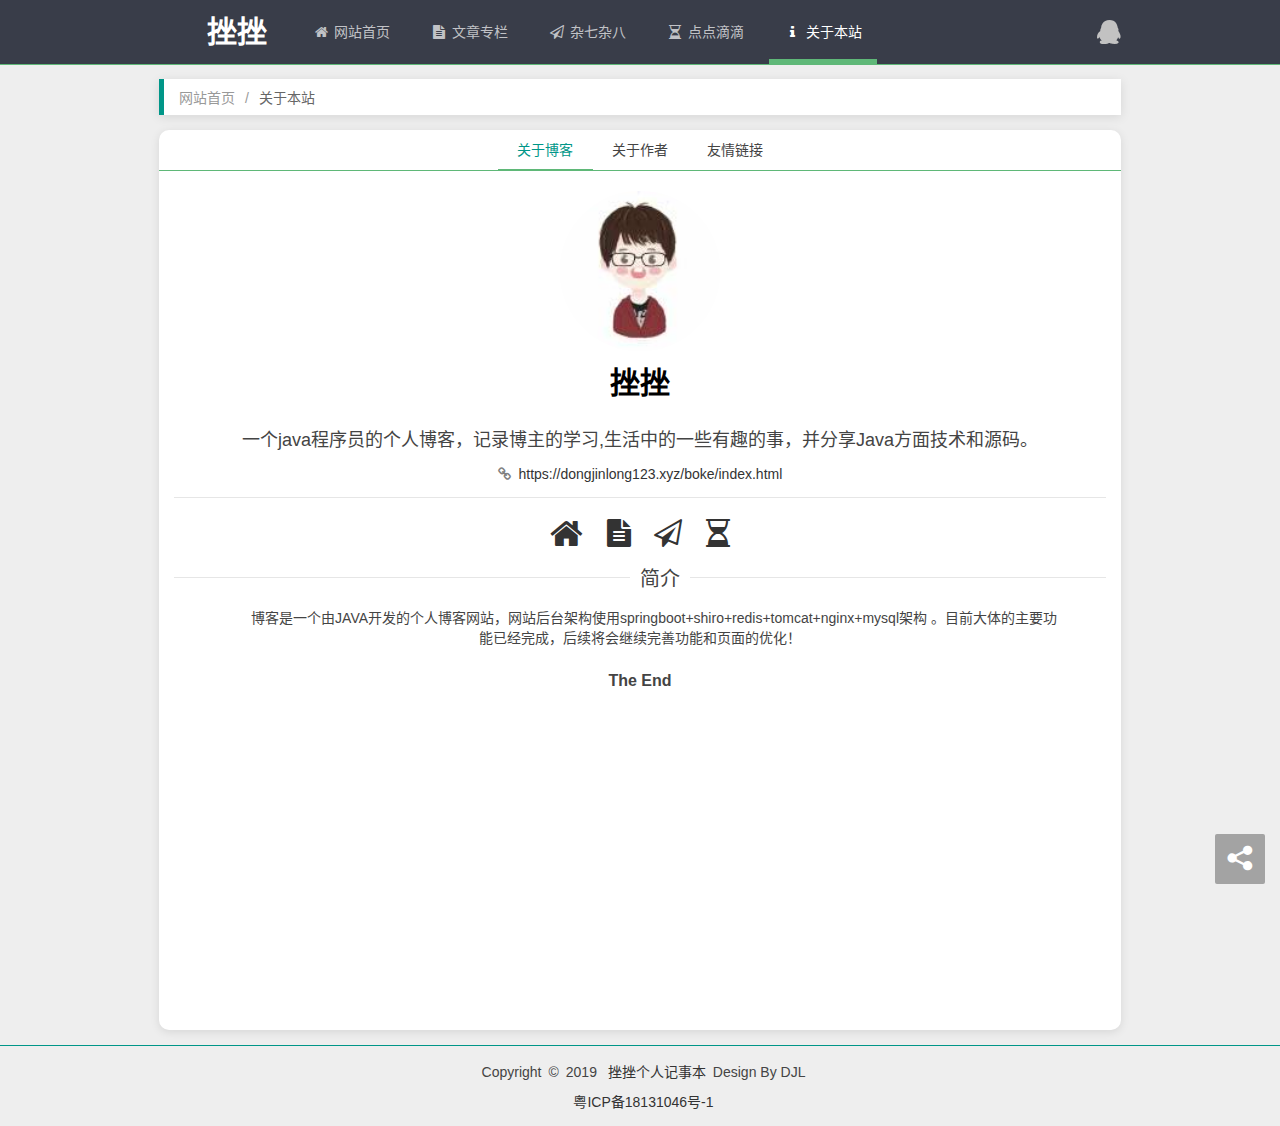
==== commit 444ff179: "修复" ====
--- a/about.html
+++ b/about.html
@@ -4,7 +4,7 @@
     <meta http-equiv="Content-Type" content="text/html; Charset=utf-8" />
     <meta http-equiv="Content-Language" content="zh-CN" />
     <meta name="viewport" content="width=device-width, initial-scale=1, user-scalable=no" />
-    <title>Long博客-关于本站</title>
+    <title>挫挫个人记事本</title>
     <link rel="shortcut icon" href="images/logo.png" type="image/x-icon" />
     <!--Layui-->
     <link href="layui/css/layui.css" rel="stylesheet" />
@@ -22,11 +22,11 @@
     <nav id="h" class="blog-nav layui-header">
 			<div class="blog-container">
 
-				<a href="/QQ/qqLogin" class="blog-user">
+				<a href="javaScript:void(0)" onclick="qqLogin();"  class="blog-user">
 					<i class="fa fa-qq"></i>
 				</a>
 
-				<a class="blog-logo" href="index.html">Long</a>
+				<a class="blog-logo" href="index.html">挫挫</a>
 
 				<ul class="layui-nav" lay-filter="nav">
 					<li class="layui-nav-item">
@@ -65,29 +65,29 @@
                         <li lay-id="1" class="layui-this">关于博客</li>
                         <li lay-id="2">关于作者</li>
                         <li lay-id="3" id="frinedlink">友情链接</li>
-                        <li lay-id="4">留言墙</li>
+                        <!--<li lay-id="4">留言墙</li>-->
                     </ul>
                     <div class="layui-tab-content">
                     	<div class="layui-tab-item layui-show">
                             <div class="aboutinfo">
                                 <div class="aboutinfo-figure">
-                                	<img alt="博客Log" src="img/admin.jpg" />
-                                    <div><a class="long_wang animated fadeInLeftBig" href="http://www.long225.cn">LongWang</a></div>
+                                	<img alt="博客" src="img/admin.jpg" />
+                                    <div><a class="long_wang animated fadeInLeftBig" href="https://dongjinlong123.xyz/boke/index.html">挫挫</a></div>
                                 </div>
                                 <p class="aboutinfo-introduce animated fadeInRightBig">一个java程序员的个人博客，记录博主的学习,生活中的一些有趣的事，并分享Java方面技术和源码。</p>
-                                <p class="aboutinfo-location animated fadeInLeftBig"><i class="fa fa-link"></i>&nbsp;&nbsp;<a target="_blank" href="http://www.long225.cn">www.long225.cn</a></p>
+                                <p class="aboutinfo-location animated fadeInLeftBig"><i class="fa fa-link"></i>&nbsp;&nbsp;<a target="_blank" href="https://dongjinlong123.xyz/boke/index.html">https://dongjinlong123.xyz/boke/index.html</a></p>
                                 <hr />
                                 <div class="aboutinfo-contact animated fadeInRightBig">
-                                    <a title="网站首页" href="/"><i class="fa fa-home fa-2x" style="font-size:2.5em;position:relative;top:3px"></i></a>
-                                    <a title="文章专栏" href="/foreground/article"><i class="fa fa-file-text fa-2x"></i></a>
-                                    <a title="杂七杂八" href="/foreground/mixed_pic"><i class="fa fa-paper-plane-o fa-2x"></i></a>
-                                    <a title="点点滴滴" href="/foreground/timeline"><i class="fa fa-hourglass-half fa-2x"></i></a>
+                                    <a title="网站首页" href="./index.html"><i class="fa fa-home fa-2x" style="font-size:2.5em;position:relative;top:3px"></i></a>
+                                    <a title="文章专栏" href="./article.html"><i class="fa fa-file-text fa-2x"></i></a>
+                                    <a title="杂七杂八" href="./mixed_pic.html"><i class="fa fa-paper-plane-o fa-2x"></i></a>
+                                    <a title="点点滴滴" href="./timeline.html"><i class="fa fa-hourglass-half fa-2x"></i></a>
                                 </div>
 
                                 <fieldset class="layui-elem-field layui-field-title animated fadeInLeftBig">
                                     <legend>简介</legend>
                                     <div class="layui-field-box aboutinfo-abstract">
-                                        <p style="text-align:center;">博客是一个由JAVA开发的个人博客网站，诞生于2018年1月2日，前端页面使用“Absolutely”大神提供的前端模板页面，以及大量的LayerUI组件，网站架构使用springboot+spring date jpa+shiro+Redis+Tomcat架构 ，后台部分页面的布局使用fsLayui框架模板。目前大体的主要功能已经完成，后续将会继续完善功能和页面的优化！</p>
+                                        <p style="text-align:center;">博客是一个由JAVA开发的个人博客网站，网站后台架构使用springboot+shiro+redis+tomcat+nginx+mysql架构 。目前大体的主要功能已经完成，后续将会继续完善功能和页面的优化！</p>
                                         <h1 style="text-align:center;">The End</h1>
                                     </div>
                                 </fieldset>
@@ -98,9 +98,9 @@
                                 <div class="aboutinfo-figure">
                                      <img src="img/admin.jpg"  />
                                 </div>
-                                <p class="aboutinfo-nickname" ">LongWang</p>
+                                <p class="aboutinfo-nickname">挫挫</p>
                                 <p class="aboutinfo-introduce animated fadeInLeftBig">一枚90后程序员，Java开发工程师，主攻后端，略懂Web前端</p>
-                                <p class="aboutinfo-location animated fadeInLeftBig"><i class="fa fa-location-arrow"></i>&nbsp;<span >中国 - 湘潭</span></p>
+                                <p class="aboutinfo-location animated fadeInLeftBig"><i class="fa fa-location-arrow"></i>&nbsp;<span >中国 - 深圳</span></p>
                                 <hr />
                                 <div class="aboutinfo-contact animated bounceIn">
                                     <a target="_blank" title="QQ交流" href="http://shang.qq.com/email/stop/email_stop.html?qq=2896543728"><i class="fa fa-qq fa-2x"></i></a>
@@ -111,13 +111,13 @@
                                 <fieldset class="layui-elem-field layui-field-title animated bounceInUp">
                                     <legend>简介</legend>
                                     <div class="layui-field-box aboutinfo-abstract abstract-bloger">
-                                        <p style="text-align:center;">诞生于1997年，目前是一个码农，从事Java方向的研究和开发。</p>
-                                        <h1>个人信息</h1>
-                                        <p>一个喜欢旅游，喜欢在路上的感觉！喜欢民谣音乐的程序猿~(偶尔会跟大家分享一些好听的民谣音乐，在本站我也会推荐，喜欢的可以关注我的网易云，收藏我自己整理的歌单：蓝色牛仔裤丶)</p>
+                                        <p style="text-align:center;">诞生于1992年，目前是一个码农，从事Java方向的研究和开发。</p>
+                                        <h1>个人感悟</h1>
+                                        <p>人生好难，我好烦</p>
                                         <h1>个人介绍</h1>
                                         <p>暂无</p>
                                         <h1>未来</h1>
-                                        <p>还没想好...</p>
+                                        <p>成为一名包租公</p>
                                         <h1 style="text-align:center;">The End</h1>
                                     </div>
                                 </fieldset>
@@ -129,7 +129,12 @@
                                     <img src="images/handshake.png" alt="友情链接" />
                                 </div>
                                 <p class="aboutinfo-nickname">友情链接</p>
-                                <p class="aboutinfo-introduce">Name：Long博客&nbsp;&nbsp;&nbsp;&nbsp;Site：www.long225.cn</p>
+                                <p class="aboutinfo-introduce">
+                                   小程序二维码
+                                    <p>
+                                <img src="./img/xcx.jpg">
+                            </p>
+                                </p>
                                 <p class="aboutinfo-location">
                                     <i class="fa fa-close"></i>经常宕机&nbsp;
                                     <i class="fa fa-close"></i>不合法规&nbsp;
@@ -139,37 +144,6 @@
                                     <i class="fa fa-check"></i>技术优先
                                 </p>
                                 <hr />
-                                <div class="aboutinfo-contact">
-                                    <p style="font-size:2em;">互换友链，携手并进！</p>
-                                </div>
-                                <fieldset class="layui-elem-field layui-field-title animated fadeInRightBig">
-                                    <legend>Friend Link</legend>
-                                    <div class="layui-field-box">
-                                        <ul class="friendlink">
-											<li>
-											<a target="_blank" href="http://wurao.xin" title="勿扰博客" class="friendlink-item">
-											<p class="friendlink-item-pic"></p>
-											<p class="friendlink-item-title">勿扰博客</p>
-											<p class="friendlink-item-domain">http://wurao.xin</p>
-											</a>
-											</li>
-											<li>
-											<a target="_blank" href="http://blog.itcodai.com" title="ITcodai博客" class="friendlink-item">
-											<p class="friendlink-item-pic"><img src="http://blog.itcodai.com/images/favicon.ico" alt="ITcodai博客"></p>
-											<p class="friendlink-item-title">ITcodai博客</p>
-											<p class="friendlink-item-domain">http://blog.itcodai.com</p>
-											</a>
-											</li>
-											<li>
-											<a target="_blank" href="https://www.zqfirst.top" title="旧时光" class="friendlink-item">
-											<p class="friendlink-item-pic"><img src="https://www.zqfirst.top/favicon.ico" alt="旧时光"></p>
-											<p class="friendlink-item-title">旧时光</p>
-											<p class="friendlink-item-domain">https://www.zqfirst.top</p>
-											</a>
-											</li>
-                                        </ul>
-                                    </div>
-                                </fieldset>
                             </div>
                         </div><!--友情链接End-->
                     	<div class="layui-tab-item">
@@ -212,13 +186,13 @@
         </div>
     </div>
     <!-- 底部 -->
-    		<footer id="f" class="blog-footer">
-			<p><span>Copyright</span><span>©</span><span>2018</span>
-				<a href="http://www.long225.cn">Long博客</a><span>Design By Longwang</span></p>
-			<p>
-				<a href="http://www.miitbeian.gov.cn" target="_blank">湘ICP备18010289号</a>
-			</p>
-		</footer>
+    <footer id="f" class="blog-footer">
+        <p><span>Copyright</span><span>©</span><span>2019</span>
+            <a href="http://www.long225.cn">挫挫个人记事本</a><span>Design By DJL</span></p>
+        <p>
+            <a href="http://www.miitbeian.gov.cn" target="_blank">粤ICP备18131046号-1</a>
+        </p>
+    </footer>
     <!--侧边导航-->
     <ul class="layui-nav layui-nav-tree layui-nav-side blog-nav-left layui-hide" lay-filter="nav">
 			<li class="layui-nav-item">
